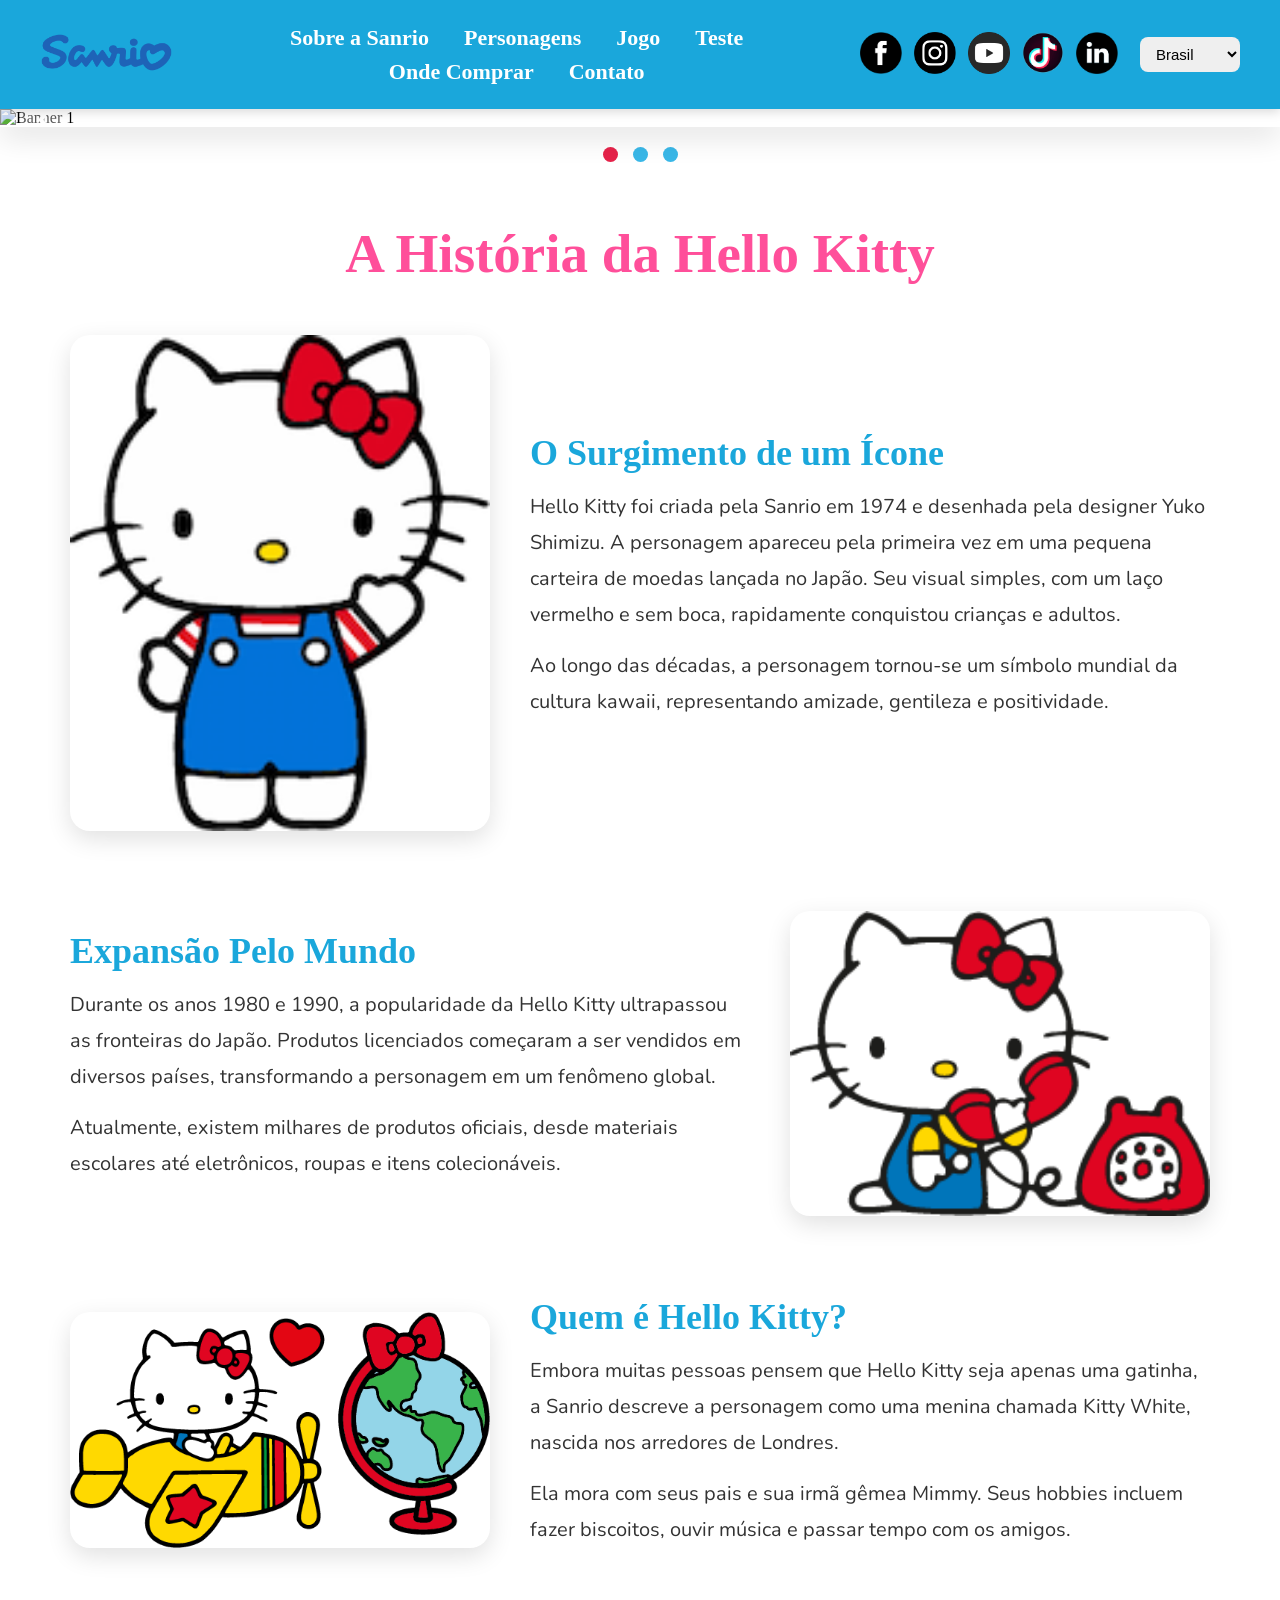
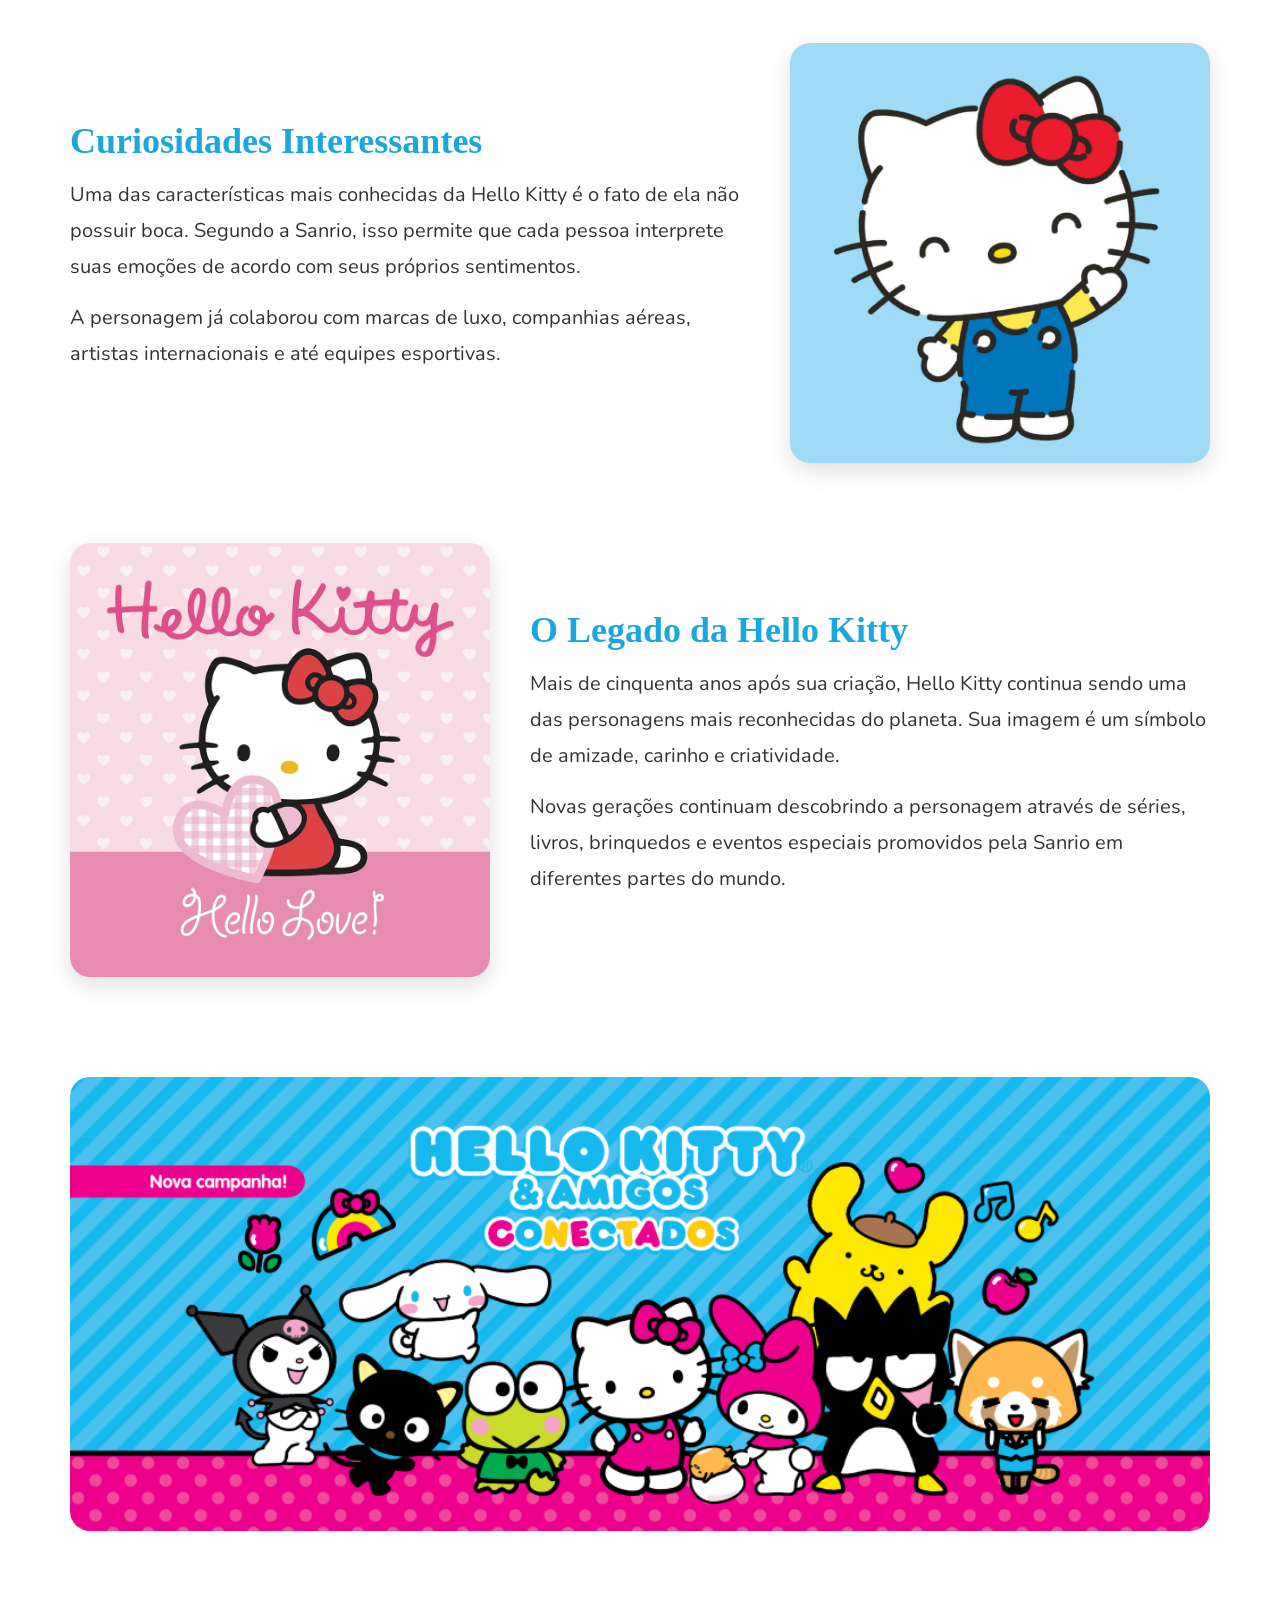
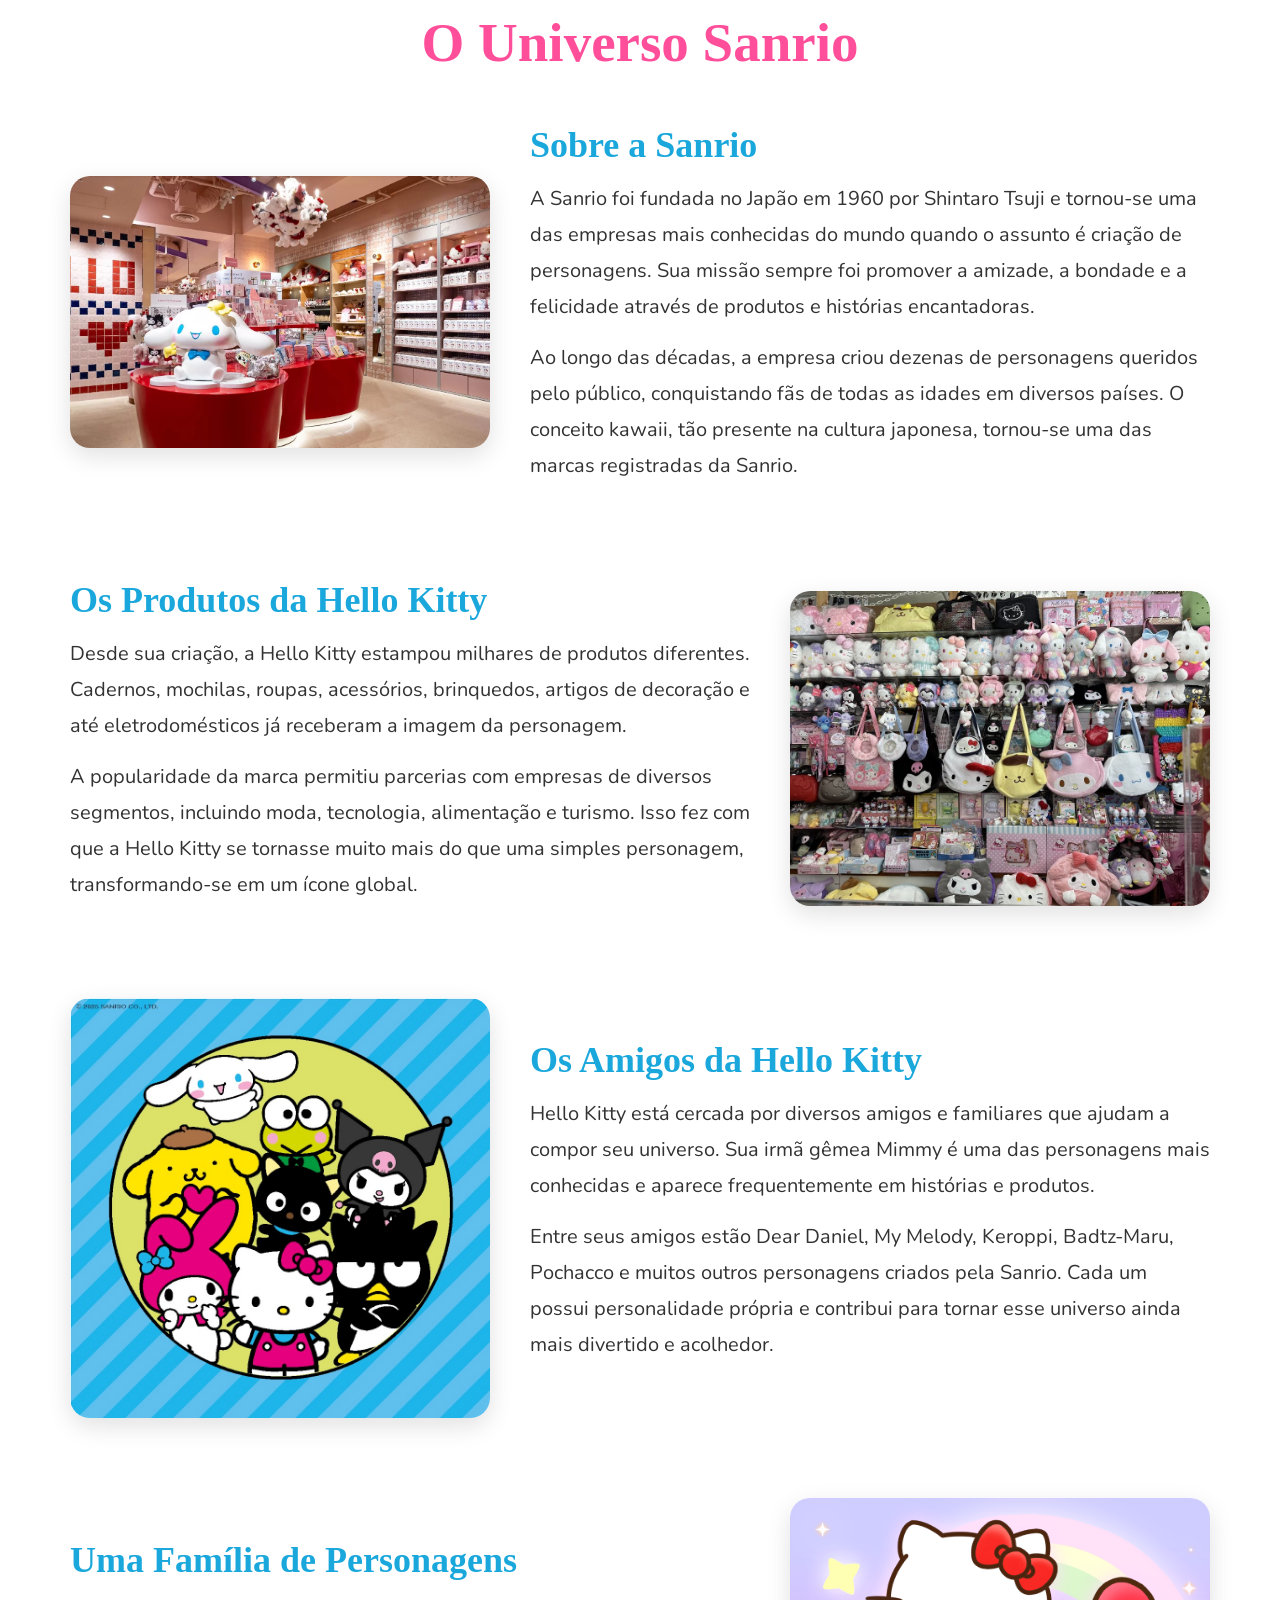
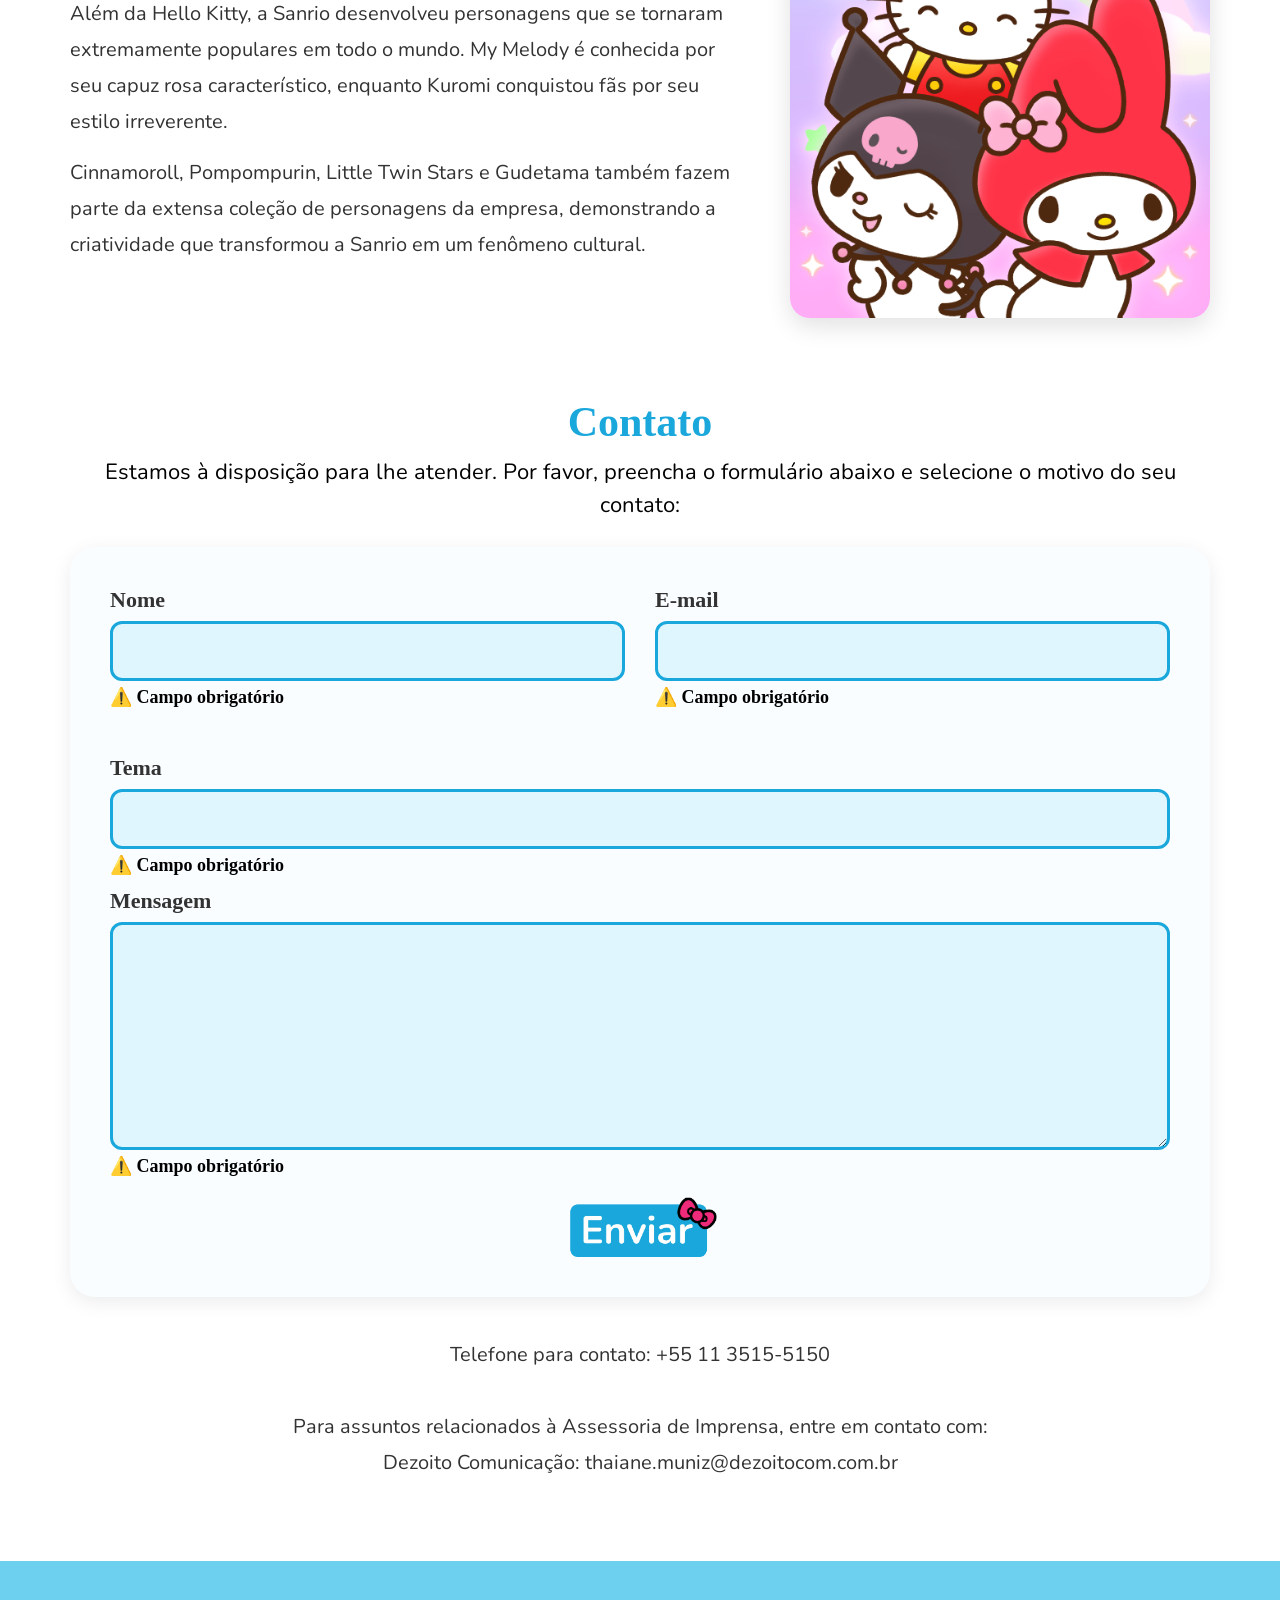
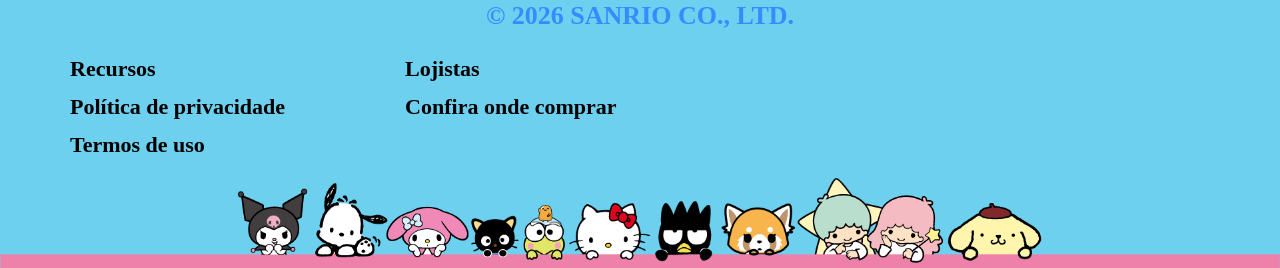
==== index.html @ 75ae7c50 "feat: add personagens page with character descriptions and animations - Created personagens.html to " ====
<!DOCTYPE html>
<html lang="pt-BR">
<head>
    <meta charset="UTF-8">
    <meta name="viewport" content="width=device-width, initial-scale=1.0">
    <title>Hello Kitty Brasil</title>
    <link rel="preconnect" href="https://fonts.googleapis.com">
    <link rel="preconnect" href="https://fonts.gstatic.com" crossorigin>
<link href="https://fonts.googleapis.com/css2?family=Cause:wght@100..900&family=Nunito:ital,wght@0,200..1000;1,200..1000&display=swap" rel="stylesheet">
    <link rel="stylesheet" href="style.css">
</head>

<body id="topo">

    <header class="topo">

    <div class="logo">
        <a href="#topo">
            <img src="assets/Logo.png" alt="Sanrio">
        </a>
    </div>

    <button class="menu-mobile-btn">
    ☰
    </button>

    <nav class="menu">

        <div class="linha-menu">
            <a href="#">Sobre a Sanrio</a>
            <a href="personagens.html">Personagens</a>
            <a href="jogo.html">Jogo</a>
            <a href="teste.html">Teste</a>
        </div>

        <div class="linha-menu">
            <a href="#">Onde Comprar</a>
            <a href="#contato">Contato</a>
        </div>

    </nav>

   <div class="redes">

    <a href="https://www.facebook.com/SanrioBrasil"
       target="_blank">
        <img src="assets/facebook.png" alt="Facebook">
    </a>

    <a href="https://www.instagram.com/sanriobrasil"
       target="_blank">
        <img src="assets/instagram.png" alt="Instagram">
    </a>

    <a href="https://www.youtube.com/hellokittybrasil"
       target="_blank">
        <img src="assets/youtube.png" alt="Youtube">
    </a>

    <a href="https://www.tiktok.com"
       target="_blank">
        <img src="assets/tiktok.png" alt="TikTok">
    </a>

    <a href="https://www.linkedin.com/company/sanrio"
       target="_blank">
        <img src="assets/linkedin.png" alt="LinkedIn">
    </a>

    <select>
        <option>Brasil</option>
        <option>Portugal</option>
        <option>Itália</option>
    </select>

</div>

</header>
    

<section class="banner">

    <div class="slider">

        <div class="slides">

            <div class="slide">
                <img src="assets/Banner1.png" alt="Banner 1">
            </div>

            <div class="slide">
                <img src="assets/Banner2.png" alt="Banner 2">
            </div>

            <div class="slide">
                <img src="assets/Banner3.png" alt="Banner 3">
            </div>

        </div>

        <button class="prev">&#10094;</button>
        <button class="next">&#10095;</button>

    </div>

    <div class="dots">

        <span class="dot active"></span>
        <span class="dot"></span>
        <span class="dot"></span>

    </div>

</section>

<section class="conteudo">

    <h1>A História da Hello Kitty</h1>

    <div class="bloco">
        <img class="animar" src="assets/kitty1.png" alt="Hello Kitty clássica">

        <div class="texto">
            <h2>O Surgimento de um Ícone</h2>

            <p>
                Hello Kitty foi criada pela Sanrio em 1974 e desenhada pela designer
                Yuko Shimizu. A personagem apareceu pela primeira vez em uma pequena
                carteira de moedas lançada no Japão. Seu visual simples, com um laço
                vermelho e sem boca, rapidamente conquistou crianças e adultos.
            </p>

            <p>
                Ao longo das décadas, a personagem tornou-se um símbolo mundial da
                cultura kawaii, representando amizade, gentileza e positividade.
            </p>
        </div>
    </div>

    <div class="bloco reverso">

        <img class="animar" src="assets/kitty2.png" alt="Hello Kitty nos anos 80">

        <div class="texto">
            <h2>Expansão Pelo Mundo</h2>

            <p>
                Durante os anos 1980 e 1990, a popularidade da Hello Kitty ultrapassou
                as fronteiras do Japão. Produtos licenciados começaram a ser vendidos
                em diversos países, transformando a personagem em um fenômeno global.
            </p>

            <p>
                Atualmente, existem milhares de produtos oficiais, desde materiais
                escolares até eletrônicos, roupas e itens colecionáveis.
            </p>
        </div>

    </div>

    <div class="bloco">

        <img class="animar" src="assets/kitty3.png" alt="Família da Hello Kitty">

        <div class="texto">
            <h2>Quem é Hello Kitty?</h2>

            <p>
                Embora muitas pessoas pensem que Hello Kitty seja apenas uma gatinha,
                a Sanrio descreve a personagem como uma menina chamada Kitty White,
                nascida nos arredores de Londres.
            </p>

            <p>
                Ela mora com seus pais e sua irmã gêmea Mimmy. Seus hobbies incluem
                fazer biscoitos, ouvir música e passar tempo com os amigos.
            </p>
        </div>

    </div>

    <div class="bloco reverso">

        <img class="animar" src="assets/kitty4.jpg" alt="Produtos Hello Kitty">

        <div class="texto">
            <h2>Curiosidades Interessantes</h2>

            <p>
                Uma das características mais conhecidas da Hello Kitty é o fato de ela
                não possuir boca. Segundo a Sanrio, isso permite que cada pessoa
                interprete suas emoções de acordo com seus próprios sentimentos.
            </p>

            <p>
                A personagem já colaborou com marcas de luxo, companhias aéreas,
                artistas internacionais e até equipes esportivas.
            </p>
        </div>

    </div>

    <div class="bloco">

        <img class="animar" src="assets/kitty5.jpg" alt="Hello Kitty moderna">

        <div class="texto">
            <h2>O Legado da Hello Kitty</h2>

            <p>
                Mais de cinquenta anos após sua criação, Hello Kitty continua sendo
                uma das personagens mais reconhecidas do planeta. Sua imagem é um
                símbolo de amizade, carinho e criatividade.
            </p>

            <p>
                Novas gerações continuam descobrindo a personagem através de séries,
                livros, brinquedos e eventos especiais promovidos pela Sanrio em
                diferentes partes do mundo.
            </p>
        </div>

    </div>

</section>

<section class="imagem-destaque">

    <img
        class="animar"
        src="assets/banner-sanrio.png"
        alt="Universo Sanrio">

</section>

<section class="conteudo">

    <h1>O Universo Sanrio</h1>

    <div class="bloco">

        <img class="animar" src="assets/sanrio.png" alt="Sanrio">

        <div class="texto">
            <h2>Sobre a Sanrio</h2>

            <p>
                A Sanrio foi fundada no Japão em 1960 por Shintaro Tsuji e tornou-se
                uma das empresas mais conhecidas do mundo quando o assunto é criação
                de personagens. Sua missão sempre foi promover a amizade, a bondade
                e a felicidade através de produtos e histórias encantadoras.
            </p>

            <p>
                Ao longo das décadas, a empresa criou dezenas de personagens queridos
                pelo público, conquistando fãs de todas as idades em diversos países.
                O conceito kawaii, tão presente na cultura japonesa, tornou-se uma
                das marcas registradas da Sanrio.
            </p>

        </div>

    </div>

    <div class="bloco reverso">

        <img class="animar" src="assets/produtos.jpg" alt="Produtos Hello Kitty">

        <div class="texto">
            <h2>Os Produtos da Hello Kitty</h2>

            <p>
                Desde sua criação, a Hello Kitty estampou milhares de produtos
                diferentes. Cadernos, mochilas, roupas, acessórios, brinquedos,
                artigos de decoração e até eletrodomésticos já receberam a imagem
                da personagem.
            </p>

            <p>
                A popularidade da marca permitiu parcerias com empresas de diversos
                segmentos, incluindo moda, tecnologia, alimentação e turismo. Isso
                fez com que a Hello Kitty se tornasse muito mais do que uma simples
                personagem, transformando-se em um ícone global.
            </p>

        </div>

    </div>

    <div class="bloco">

        <img class="animar" src="assets/amigos1.jpg" alt="Amigos da Hello Kitty">

        <div class="texto">
            <h2>Os Amigos da Hello Kitty</h2>

            <p>
                Hello Kitty está cercada por diversos amigos e familiares que ajudam
                a compor seu universo. Sua irmã gêmea Mimmy é uma das personagens
                mais conhecidas e aparece frequentemente em histórias e produtos.
            </p>

            <p>
                Entre seus amigos estão Dear Daniel, My Melody, Keroppi, Badtz-Maru,
                Pochacco e muitos outros personagens criados pela Sanrio. Cada um
                possui personalidade própria e contribui para tornar esse universo
                ainda mais divertido e acolhedor.
            </p>

        </div>

    </div>

    <div class="bloco reverso">

        <img class="animar" src="assets/amigos2.png" alt="Personagens Sanrio">

        <div class="texto">
            <h2>Uma Família de Personagens</h2>

            <p>
                Além da Hello Kitty, a Sanrio desenvolveu personagens que se tornaram
                extremamente populares em todo o mundo. My Melody é conhecida por seu
                capuz rosa característico, enquanto Kuromi conquistou fãs por seu
                estilo irreverente.
            </p>

            <p>
                Cinnamoroll, Pompompurin, Little Twin Stars e Gudetama também fazem
                parte da extensa coleção de personagens da empresa, demonstrando a
                criatividade que transformou a Sanrio em um fenômeno cultural.
            </p>

        </div>

    </div>

</section>

<section class="contato" id="contato">

   <div class="texto-contato">

    <h2>Contato</h2>

    <p>
        Estamos à disposição para lhe atender.
        Por favor, preencha o formulário abaixo
        e selecione o motivo do seu contato:
    </p>

</div>
   
    <form class="formulario">

    <div class="linha-campos">

        <div class="campo">
            <label for="nome">Nome</label>
            <input type="text" id="nome" required>
            <span class="obrigatorio">⚠️ Campo obrigatório</span>
        </div>

        <div class="campo">
            <label for="email">E-mail</label>
            <input type="email" id="email" required>
            <span class="obrigatorio">⚠️ Campo obrigatório</span>
        </div>

    </div>

    <div class="campo">
        <label for="tema">Tema</label>
        <input type="text" id="tema" required>
        <span class="obrigatorio">⚠️ Campo obrigatório</span>
    </div>

    <div class="campo">
        <label for="mensagem">Mensagem</label>

        <textarea
            id="mensagem"
            rows="8"
            required></textarea>

        <span class="obrigatorio">⚠️ Campo obrigatório</span>
    </div>

   <button type="submit" class="btn-enviar-imagem">

    <img
        src="assets/botao-enviar.png"
        alt="Enviar">

</button>

    </form>
    <div class="informacoes-contato">

        <p>
            Telefone para contato: +55 11 3515-5150
        </p>

        <br>

        <p>
            Para assuntos relacionados à Assessoria de Imprensa,
            entre em contato com:
        </p>

        <p>
            Dezoito Comunicação:
            thaiane.muniz@dezoitocom.com.br
        </p>

    </div>

</section>


   <footer class="rodape">

    <div class="rodape-conteudo">

        <p class="copyright">© 2026 SANRIO CO., LTD.</p>

        <div class="rodape-links">

            <div class="coluna">
                <a href="#"><b>Recursos</b></a>
                <a href="#">Política de privacidade</a>
                <a href="#">Termos de uso</a>
            </div>

            <div class="coluna">
                <a href="#"><b>Lojistas</b></a>
                <a href="#">Confira onde comprar</a>
            </div>

        </div>

    </div>

    <div class="rodape-imagem">
        <img src="assets/footer.png" alt="Personagens Sanrio">
    </div>

</footer>

<script>

const botaoMenu =
    document.querySelector(".menu-mobile-btn");

const menu =
    document.querySelector(".menu");

botaoMenu.addEventListener("click", ()=>{

    menu.classList.toggle("ativo");

});

</script>

<script>

const slides = document.querySelector(".slides");
const dots = document.querySelectorAll(".dot");
const prev = document.querySelector(".prev");
const next = document.querySelector(".next");

let index = 0;
const total = dots.length;

function atualizarSlider(){

    slides.style.transform =
        `translateX(-${index * 100}%)`;

    dots.forEach(dot =>
        dot.classList.remove("active")
    );

    dots[index].classList.add("active");
}

function proximo(){

    index++;

    if(index >= total){
        index = 0;
    }

    atualizarSlider();
}

function anterior(){

    index--;

    if(index < 0){
        index = total - 1;
    }

    atualizarSlider();
}

next.addEventListener("click", proximo);
prev.addEventListener("click", anterior);

dots.forEach((dot, i)=>{

    dot.addEventListener("click", ()=>{

        index = i;
        atualizarSlider();

    });

});

setInterval(proximo, 5000);

</script>

<script>

const elementosAnimados =
    document.querySelectorAll(".animar");

const observador =
    new IntersectionObserver(

        (entradas)=>{

            entradas.forEach((entrada)=>{

                if(entrada.isIntersecting){

                    entrada.target.classList.add("visivel");

                    observador.unobserve(
                        entrada.target
                    );
                }

            });

        },

        {
            threshold:0.15
        }

    );

elementosAnimados.forEach((elemento)=>{

    observador.observe(elemento);

});

</script>

</body>
</html>
---- style.css ----
*{
    margin:0;
    padding:0;
    box-sizing:border-box;
}

body{
    font-family:"Cause", cursive;
    cursor:url("assets/cursor-kitty.png"), auto;
}

a,
button,
select{
    cursor:url("assets/click-kitty.png"), pointer;
}

html{
    scroll-behavior:smooth;
}

/* =========================
   TOPO
========================= */

.topo{
    background:#1aa7db;
    padding:15px 40px;

    display:flex;
    justify-content:space-between;
    align-items:center;

    box-shadow:0 3px 10px rgba(0,0,0,.15);

    position:sticky;
    top:0;
    z-index:1000;
}

.logo img{
    height:75px;
}

.menu{
    display:flex;
    flex-direction:column;
    align-items:center;
    gap:8px;
}

.linha-menu{
    display:flex;
    gap:35px;
}

.menu a{
    text-decoration:none;
    color:white;

    font-size:22px;
    font-weight:700;

    transition:.3s;
}

.menu a:hover{
    opacity:.8;
    color:#ffe6f2;
}

.cause-nunito{
    font-family:"Cause", cursive;
    font-optical-sizing:auto;
    font-weight:600;
    font-style:normal;
}

.redes{
    display:flex;
    align-items:center;
    gap:12px;
}

.redes img{
    width:42px;
    height:42px;
    transition:.3s;
}

.redes img:hover{
    transform:scale(1.1);
}

.redes select{
    margin-left:10px;

    border:none;
    border-radius:8px;

    padding:8px 12px;

    font-size:15px;
}

/* =========================
   BANNER / SLIDER
========================= */

.banner{
    width:100%;
}

.slider{
    position:relative;
    width:100%;

    overflow:hidden;

    box-shadow:
        0 8px 30px rgba(0,0,0,.15);
}

.slides{
    display:flex;
    transition:transform .8s ease-in-out;
}

.slide{
    min-width:100%;
}

.slide img{
    width:100%;
    height:auto;
    display:block;
}

/* SETAS */

.prev,
.next{
    position:absolute;
    top:50%;

    transform:translateY(-50%);

    width:50px;
    height:50px;

    border:none;
    border-radius:50%;

    background:rgba(255,255,255,.35);

    color:white;
    font-size:24px;

    cursor:pointer;

    transition:.3s;
}

.prev:hover,
.next:hover{
    background:rgba(255,255,255,.65);
}

.prev{
    left:20px;
}

.next{
    right:20px;
}

/* BOLINHAS */

.dots{
    display:flex;
    justify-content:center;
    gap:15px;

    margin:20px 0;
}

.dot{
    width:15px;
    height:15px;

    border-radius:50%;

    background:#3ab8e8;

    cursor:pointer;

    transition:.3s;
}

.dot.active{
    background:#e6234a;
}

/* =========================
   CONTEÚDO
========================= */

.conteudo{
    max-width:1200px;
    margin:60px auto;
    padding:0 30px;
}

.conteudo h1{
    text-align:center;

    font-size:55px;
    color:#ff4f9a;

    margin-bottom:50px;
}

.bloco{
    display:flex;
    align-items:center;
    gap:40px;

    margin-bottom:80px;
}

.bloco.reverso{
    flex-direction:row-reverse;
}

.bloco img{
    width:420px;
    max-width:100%;

    border-radius:20px;

    box-shadow:
        0 8px 25px rgba(0,0,0,.12);

    transition:.4s;
}

.bloco img:hover{
    transform:translateY(-5px);
}

.texto{
    flex:1;
}

.texto h2{
    color:#1aa7db;

    font-size:36px;
    font-weight:700;

    margin-bottom:15px;
}

.texto p{
    font-family:"Nunito", sans-serif;

    font-size:20px;
    line-height:1.8;

    color:#333;

    margin-bottom:15px;
}

/* =========================
   RODAPÉ
========================= */

.rodape{
    background-color:#6ed0ef;
    width:100%;

    margin-top:50px;
}

.rodape-conteudo{
    max-width:1200px;

    margin:0 auto;

    padding:40px 30px 20px;
}

.copyright{
    color:#358cff;
    text-align: center;

    font-size:26px;
    font-weight:700;

    margin-bottom:25px;
}

.rodape-links{
    display:flex;
    gap:120px;
}

.coluna{
    display:flex;
    flex-direction:column;
    gap:12px;
}

.coluna a{
    color:#000;

    text-decoration:none;

    font-size:22px;
    font-weight:600;
}

.coluna a:hover{
    text-decoration:underline;
}

.rodape-imagem{
    display:flex;
    justify-content:center;
}

.rodape-imagem img{
    max-width:100%;
    display:block;
}

/* =========================
   FORMULÁRIO DE CONTATO
========================= */

.contato{
    max-width:1200px;
    margin:80px auto;
    padding:0 30px;
    scroll-margin-top:120px;
    text-align:center;
}

.contato h2{
    font-size:42px;
    color:#ff4f9a;
    margin-bottom:40px;
}

.formulario{
    width:100%;

    background:#f9fdff;

    border-radius:25px;

    padding:40px;

    box-shadow:
        0 5px 20px rgba(0,0,0,.08);
}

.linha-campos{
    display:flex;
    gap:30px;
    margin-bottom:35px;
}

.campo{
    flex:1;
    display:flex;
    flex-direction:column;
    text-align:left;
}

.campo label{
    font-size:22px;
    font-weight:700;
    color:#333;
    margin-bottom:8px;
}

.campo input{
    background:#dff6ff;

    border:3px solid #1aa7db;
    border-radius:12px;

    padding:15px;

    font-size:18px;
    font-family:"Nunito", sans-serif;

    outline:none;
    transition:.3s;
}

.campo input:focus{
    border-color:#0c7ba5;
    box-shadow:0 0 8px rgba(26,167,219,.3);
}

.obrigatorio{
    margin-top:8px;

    font-size:14px;
    color:#666;
}

.btn-enviar{
    background:#1aa7db;
    color:white;

    border:none;

    padding:15px 50px;

    font-size:22px;
    font-weight:700;

    cursor:pointer;

    transition:.3s;
}

.btn-enviar-imagem{
    background:none;
    border:none;
    padding:0;

    display:block;
    margin:20px auto 0;

    cursor:pointer;
}

.btn-enviar-imagem img{
    height:60px;
    width:auto;
    display:block;
}

.informacoes-contato{
    margin-top:40px;

    font-family:"Nunito", sans-serif;

    font-size:20px;
    line-height:1.8;

    color:#333;

    text-align:center;
}

.campo{
    display:flex;
    flex-direction:column;
    text-align:left;
    margin-bottom:12px;
}

.campo textarea{
    background:#dff6ff;

    border:3px solid #1aa7db;
    border-radius:12px;

    padding:15px;

    font-size:18px;
    font-family:"Nunito", sans-serif;

    resize:vertical;
    min-height:180px;

    outline:none;

    transition:.3s;
}

.campo textarea:focus{
    border-color:#0c7ba5;
    box-shadow:0 0 8px rgba(26,167,219,.3);
}

.obrigatorio{
    margin-top:5px;

    font-size:18px;
    font-weight:700;

    color:#000;
}

.texto-contato{
    margin-bottom:25px;
    text-align:center;
}

.texto-contato h2{
    color:#1aa7db;
    font-size:42px;
    font-weight:700;

    margin-bottom:10px;
}

.texto-contato p{
    color:#000;

    font-family:"Nunito", sans-serif;
    font-size:22px;
    line-height:1.5;
}


.imagem-destaque{
    max-width:1200px;

    margin:100px auto 80px;

    padding:0 30px;
}

.imagem-destaque img{
    width:100%;
    height:auto;

    border-radius:20px;

    display:block;
}

.titulo-secao{
    text-align:center;

    color:#ff4f9a;

    font-size:55px;

    margin:80px 0 50px;
}

/* =========================
   ANIMAÇÃO DE APARIÇÃO
========================= */

.animar{
    opacity:0;

    transform:
        translateY(60px)
        scale(.95);

    filter:blur(18px);

    transition:
        opacity 1.2s ease,
        transform 1.2s ease,
        filter 1.2s ease;
}

.animar.visivel{
    opacity:1;

    transform:
        translateY(0)
        scale(1);

    filter:blur(0);
}

.menu-mobile-btn{
    display:none;

    background:none;
    border:none;

    color:white;

    font-size:42px;
    font-weight:bold;

    cursor:pointer;
}

@media (max-width:900px){

    .topo{
        position:relative;
        padding:15px 20px;

        flex-wrap:wrap;
    }

    .logo img{
        height:55px;
    }

    .menu-mobile-btn{
        display:block;
    }

    .menu{
        display:none;

        width:100%;

        margin-top:20px;
    }

    .menu.ativo{
        display:flex;
    }

    .linha-menu{
        flex-direction:column;
        gap:20px;

        width:100%;

        text-align:center;
    }

    .menu a{
        font-size:24px;
    }

    .redes{
        display:none;
    }

    .bloco,
    .bloco.reverso{
        flex-direction:column;
    }

    .bloco img{
        width:100%;
        max-width:450px;
    }

    .linha-campos{
        flex-direction:column;
        gap:10px;
    }

    .rodape-links{
        flex-direction:column;
        gap:25px;
        align-items:center;
    }

    .conteudo{
        padding:0 20px;
    }

    .conteudo h1{
        font-size:38px;
    }

    .texto h2{
        font-size:28px;
    }

    .texto p{
        font-size:18px;
        line-height:1.7;
    }

    .formulario{
        padding:25px;
    }

    .btn-voltar{
        font-size:20px;
        padding:15px 25px;
    }
}

/* =========================
   BOTÃO VOLTAR
========================= */

.voltar{
    text-align:center;
    margin:80px 0;
}

.btn-voltar{
    display:inline-block;

    background:#1aa7db;
    color:white;

    text-decoration:none;

    padding:18px 35px;

    border-radius:15px;

    font-size:24px;
    font-weight:700;

    transition:.3s;
}

.btn-voltar:hover{
    background:#0d87b3;

    transform:translateY(-3px);
}
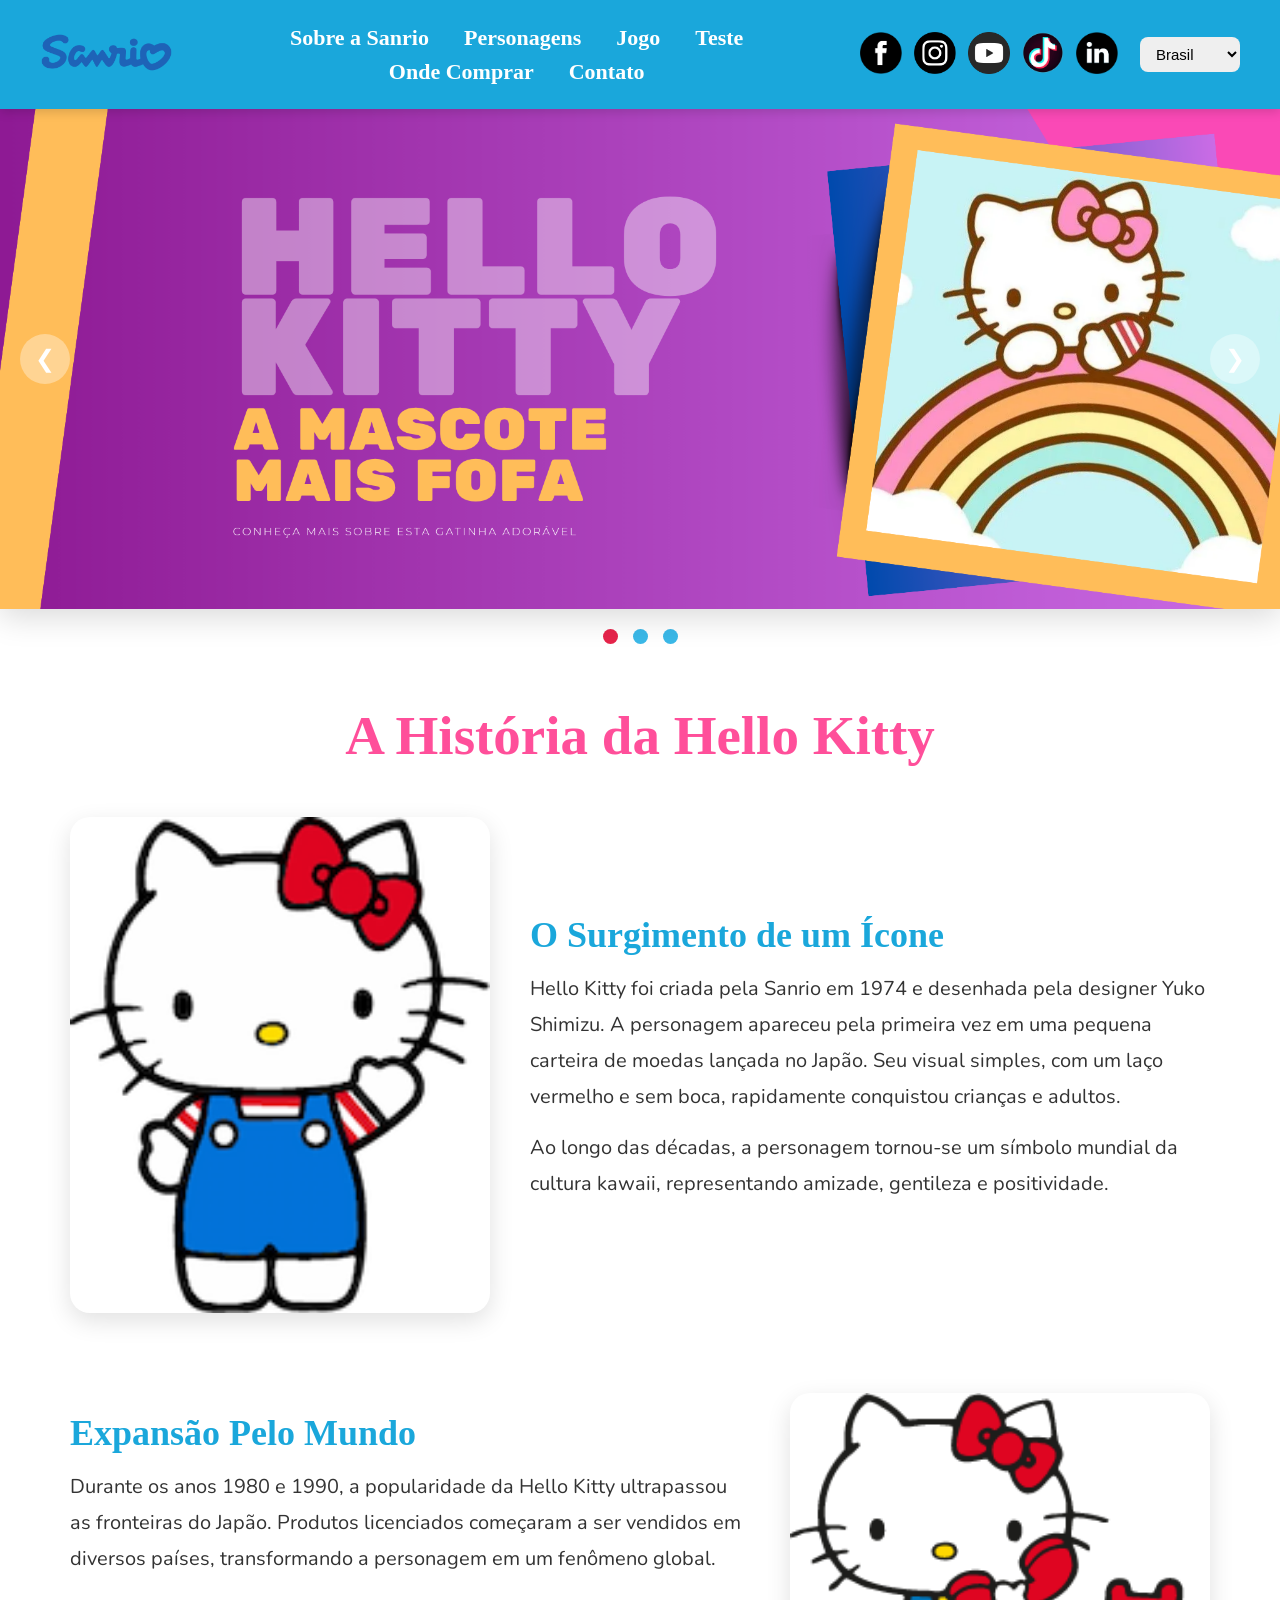
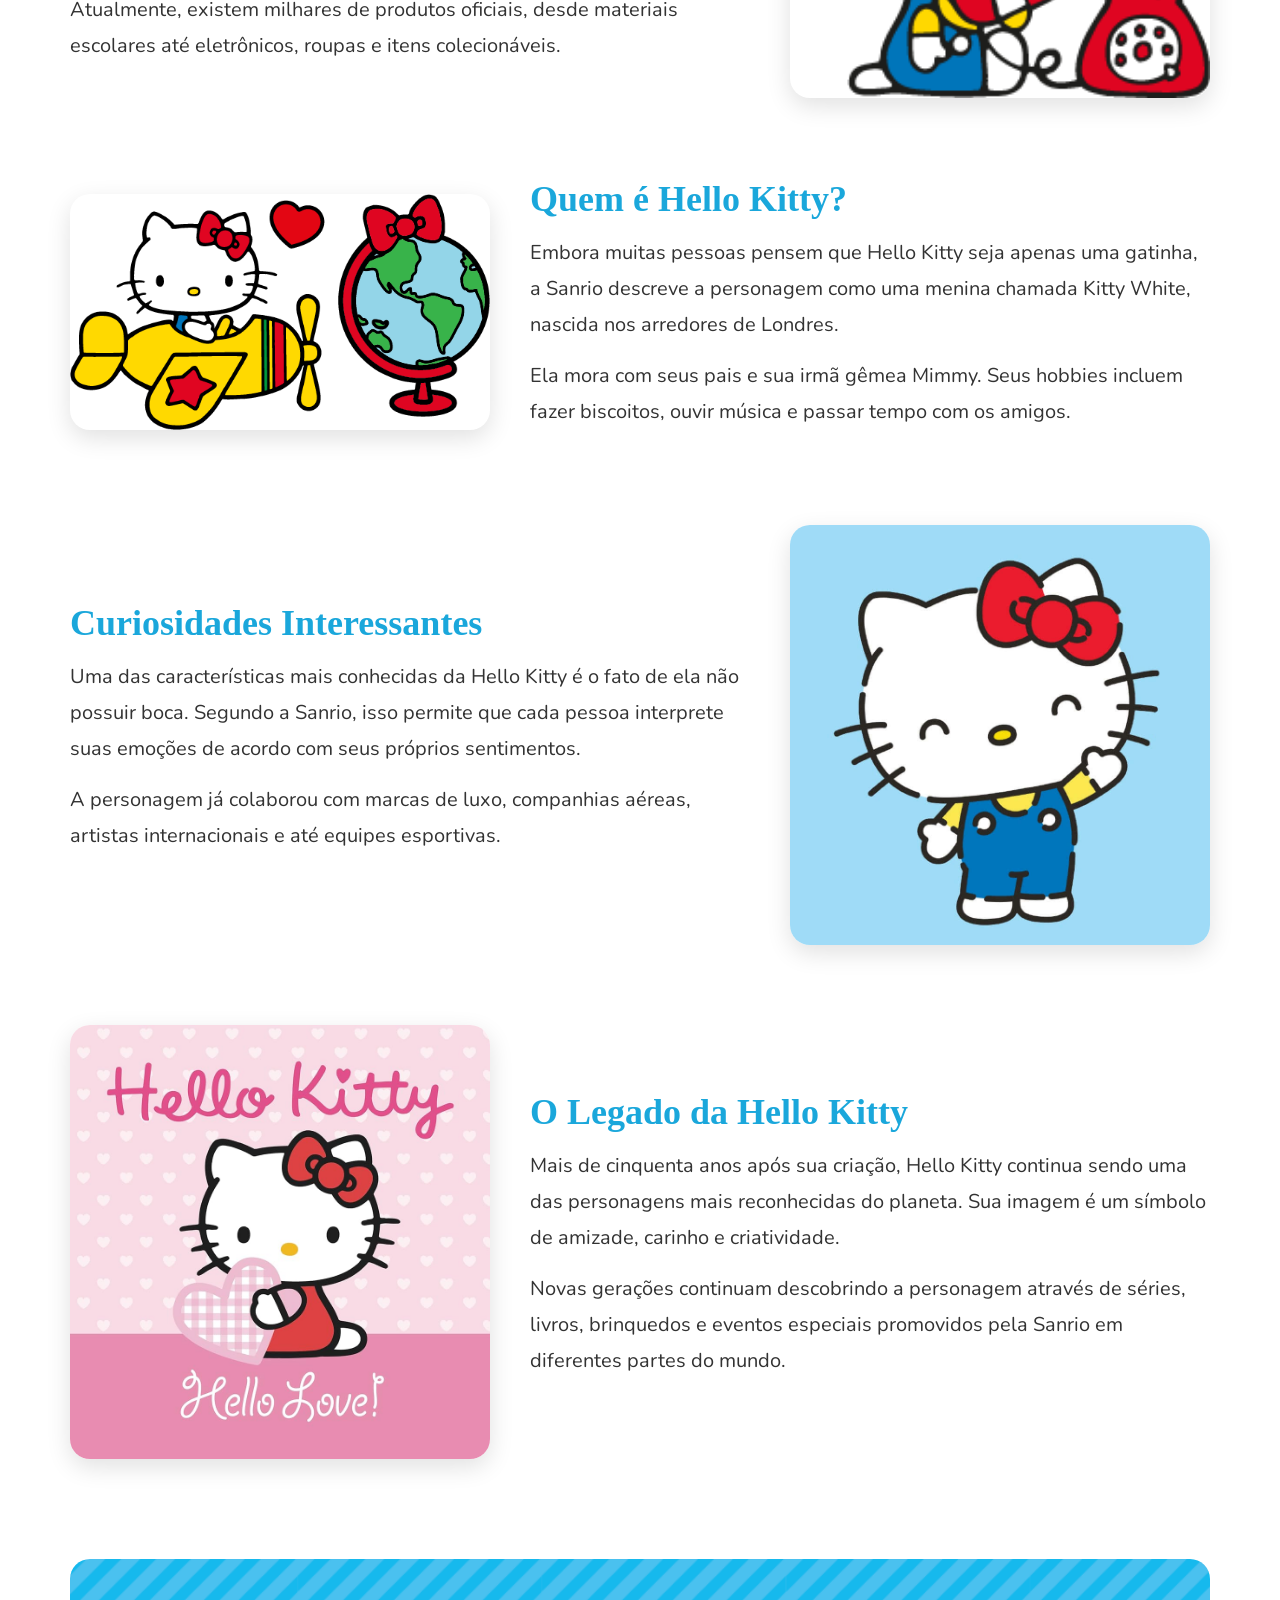
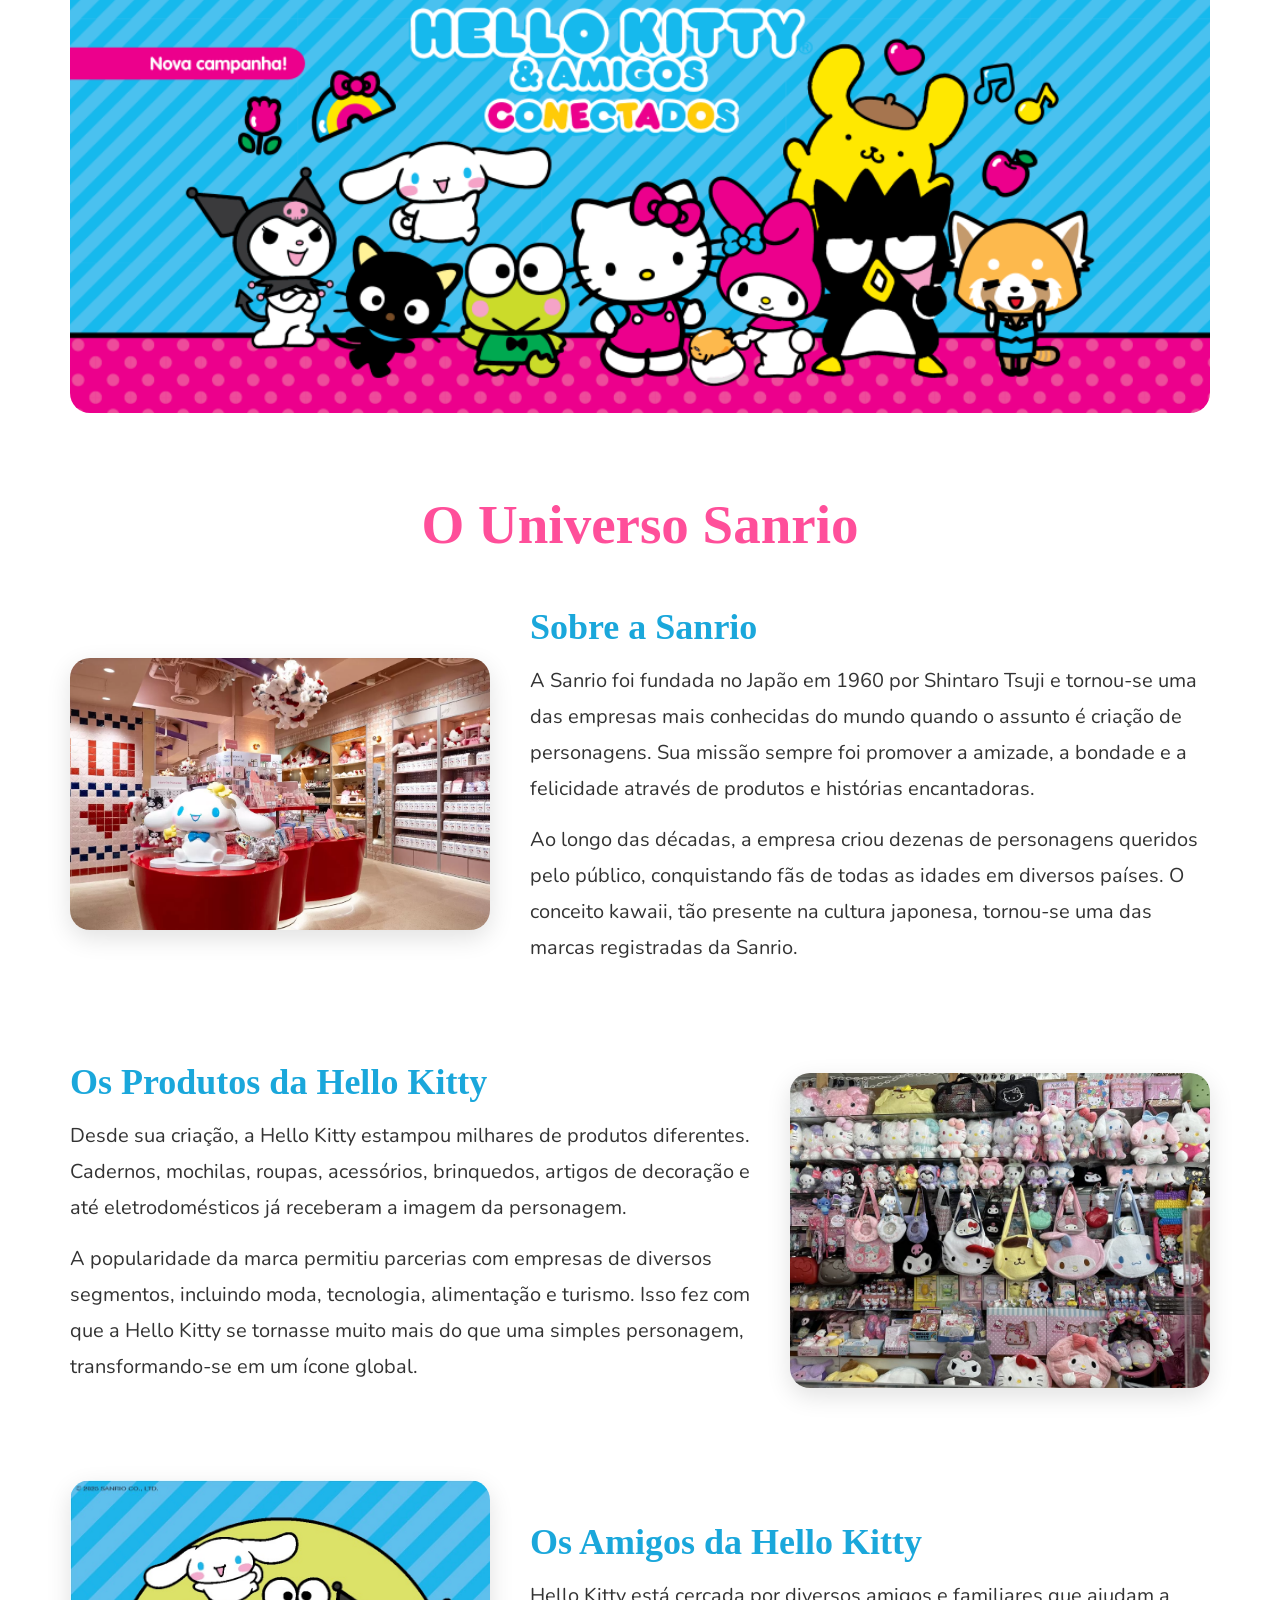
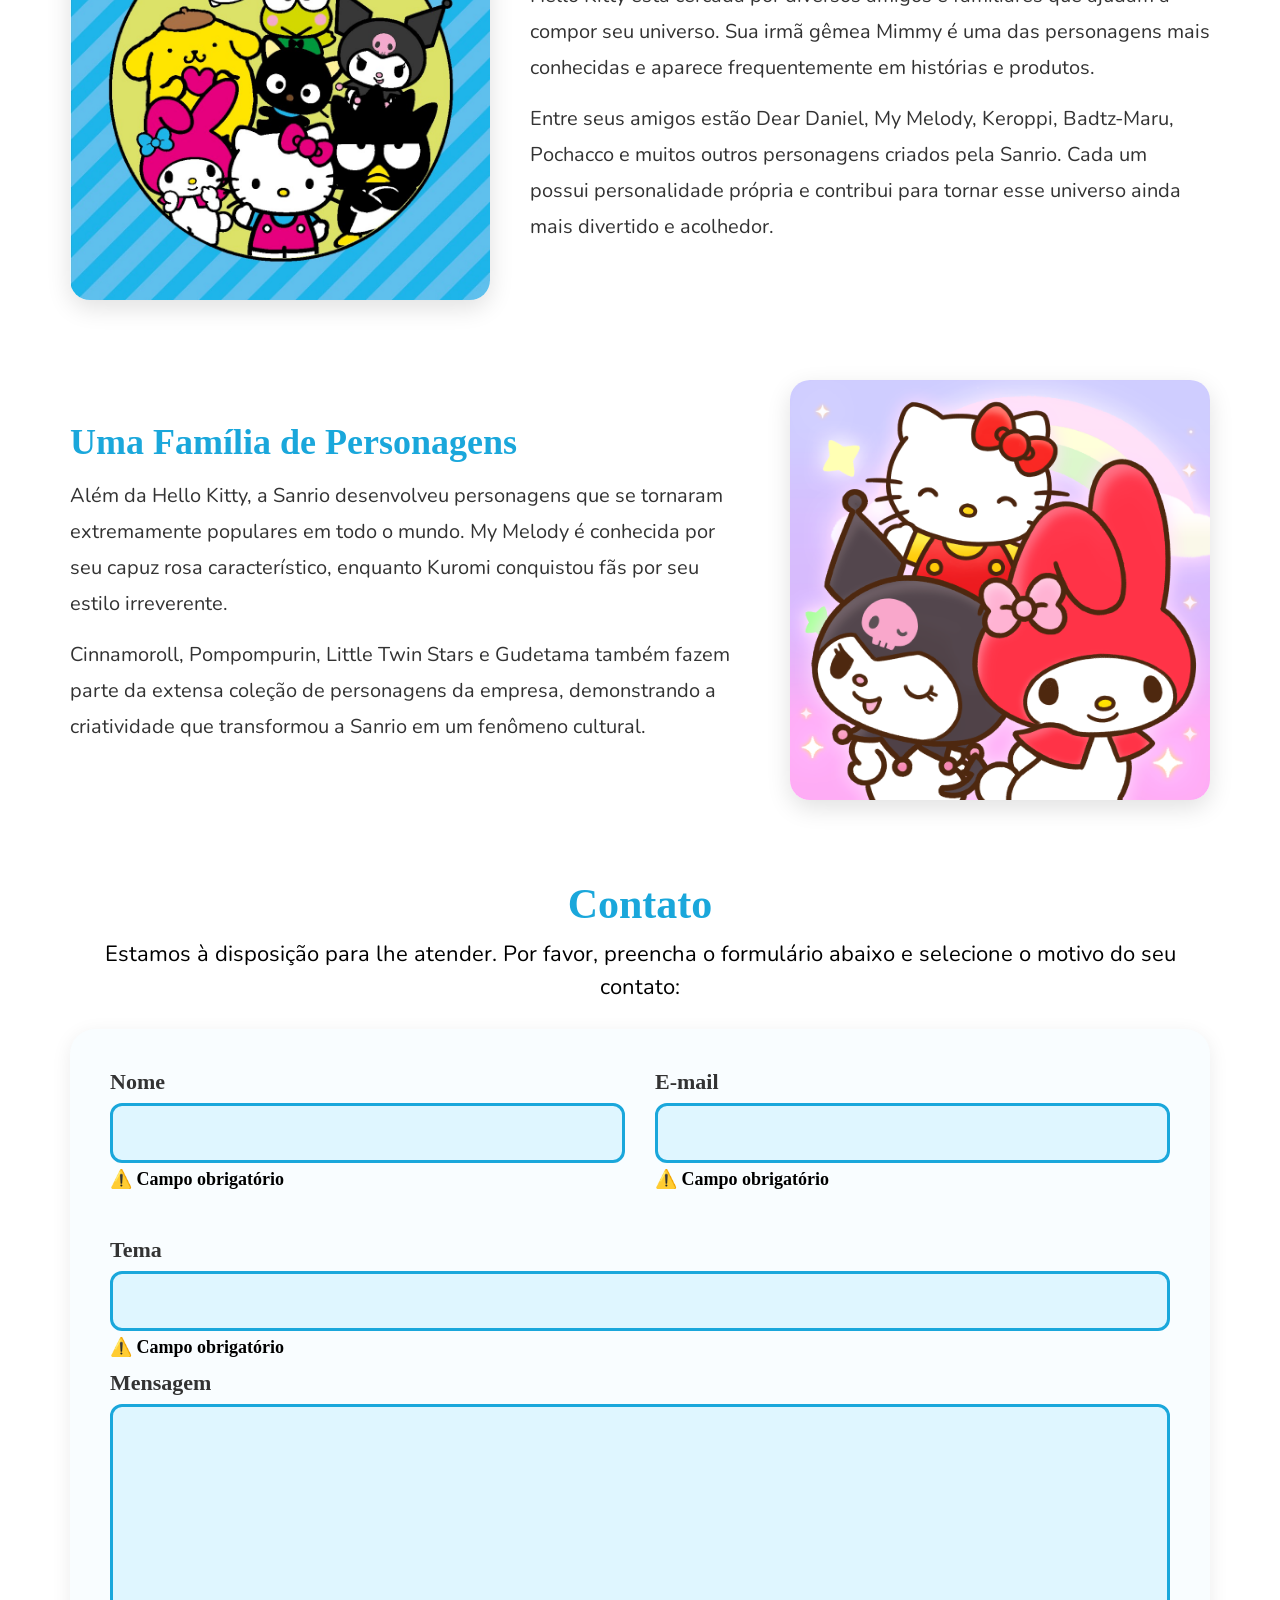
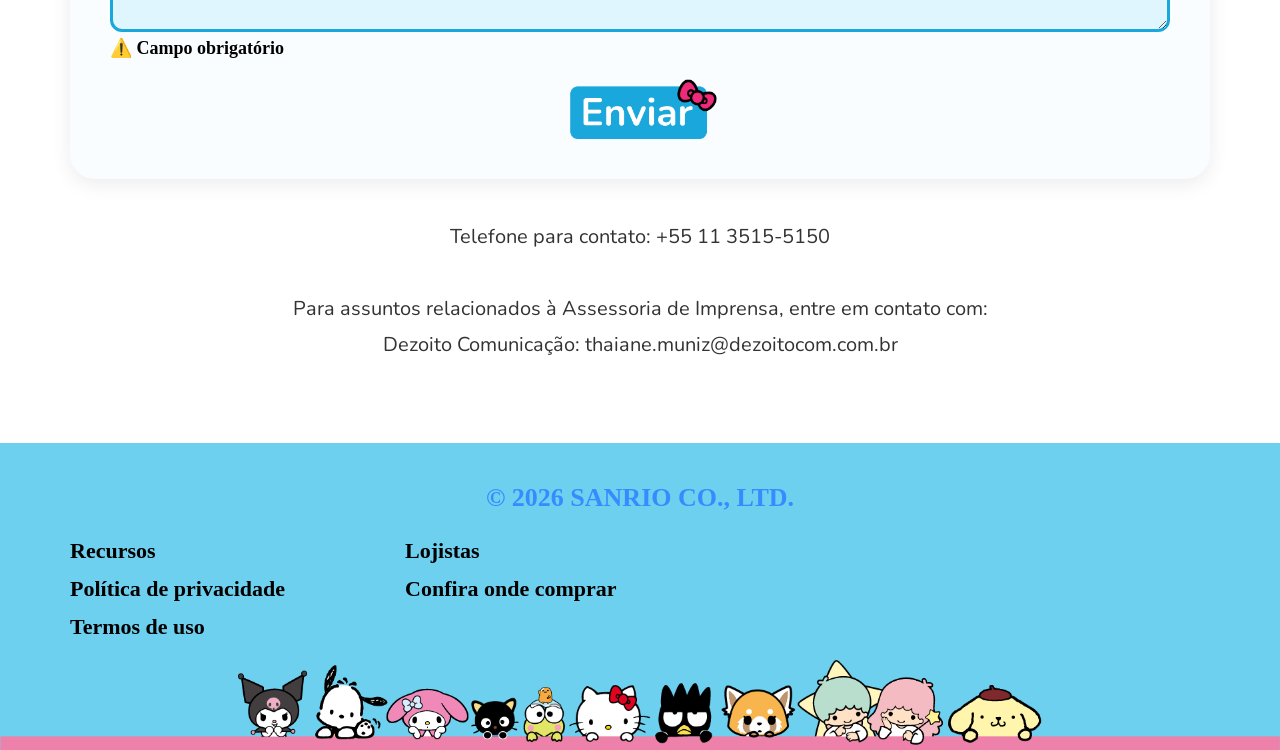
==== commit 232f4654: "bug2" ====
--- a/index.html
+++ b/index.html
@@ -3,10 +3,14 @@
 <head>
     <meta charset="UTF-8">
     <meta name="viewport" content="width=device-width, initial-scale=1.0">
+
     <title>Hello Kitty Brasil</title>
+
     <link rel="preconnect" href="https://fonts.googleapis.com">
     <link rel="preconnect" href="https://fonts.gstatic.com" crossorigin>
-<link href="https://fonts.googleapis.com/css2?family=Cause:wght@100..900&family=Nunito:ital,wght@0,200..1000;1,200..1000&display=swap" rel="stylesheet">
+
+    <link href="https://fonts.googleapis.com/css2?family=Nunito:wght@200;300;400;500;600;700;800;900&display=swap" rel="stylesheet">
+
     <link rel="stylesheet" href="style.css">
 </head>
 
@@ -85,15 +89,15 @@
         <div class="slides">
 
             <div class="slide">
-                <img src="assets/Banner1.png" alt="Banner 1">
+                <img src="assets/banner1.png" alt="Banner 1">
             </div>
 
             <div class="slide">
-                <img src="assets/Banner2.png" alt="Banner 2">
+                <img src="assets/banner2.png" alt="Banner 2">
             </div>
 
             <div class="slide">
-                <img src="assets/Banner3.png" alt="Banner 3">
+                <img src="assets/banner3.png" alt="Banner 3">
             </div>
 
         </div>
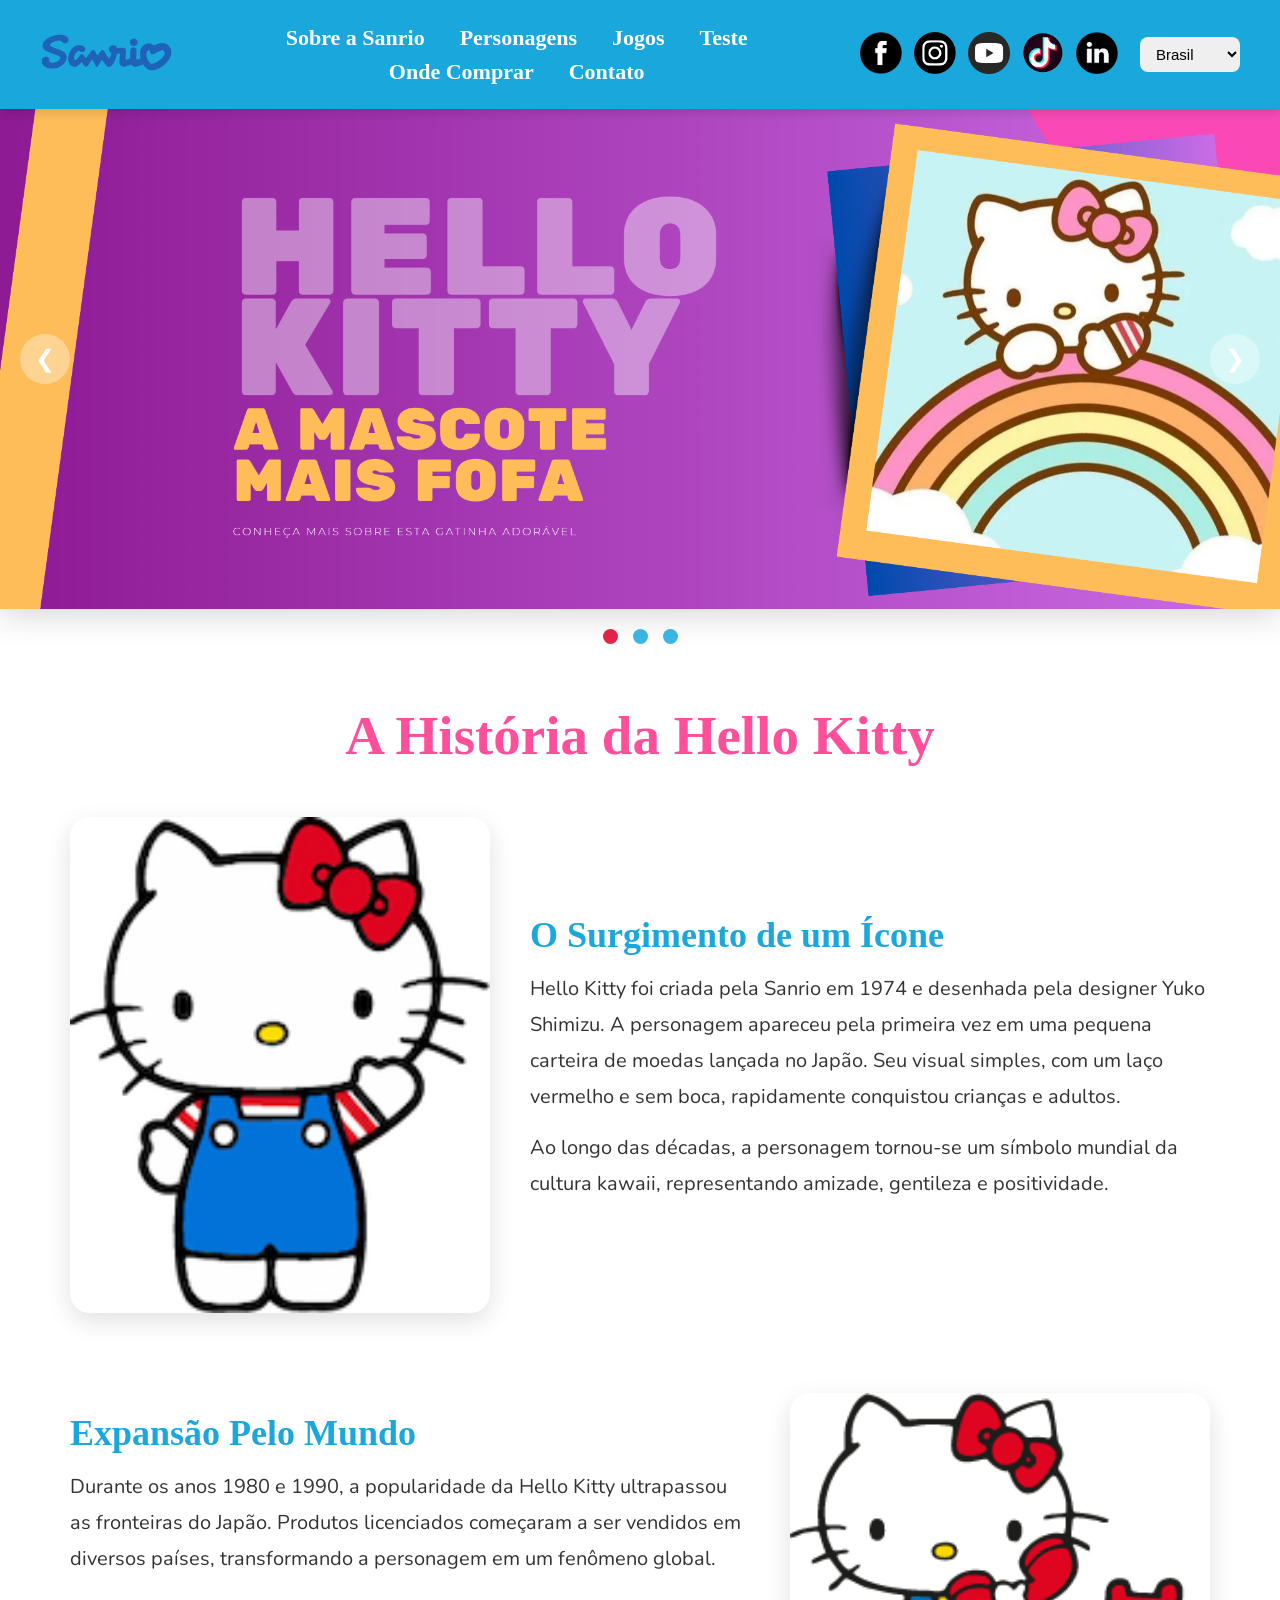
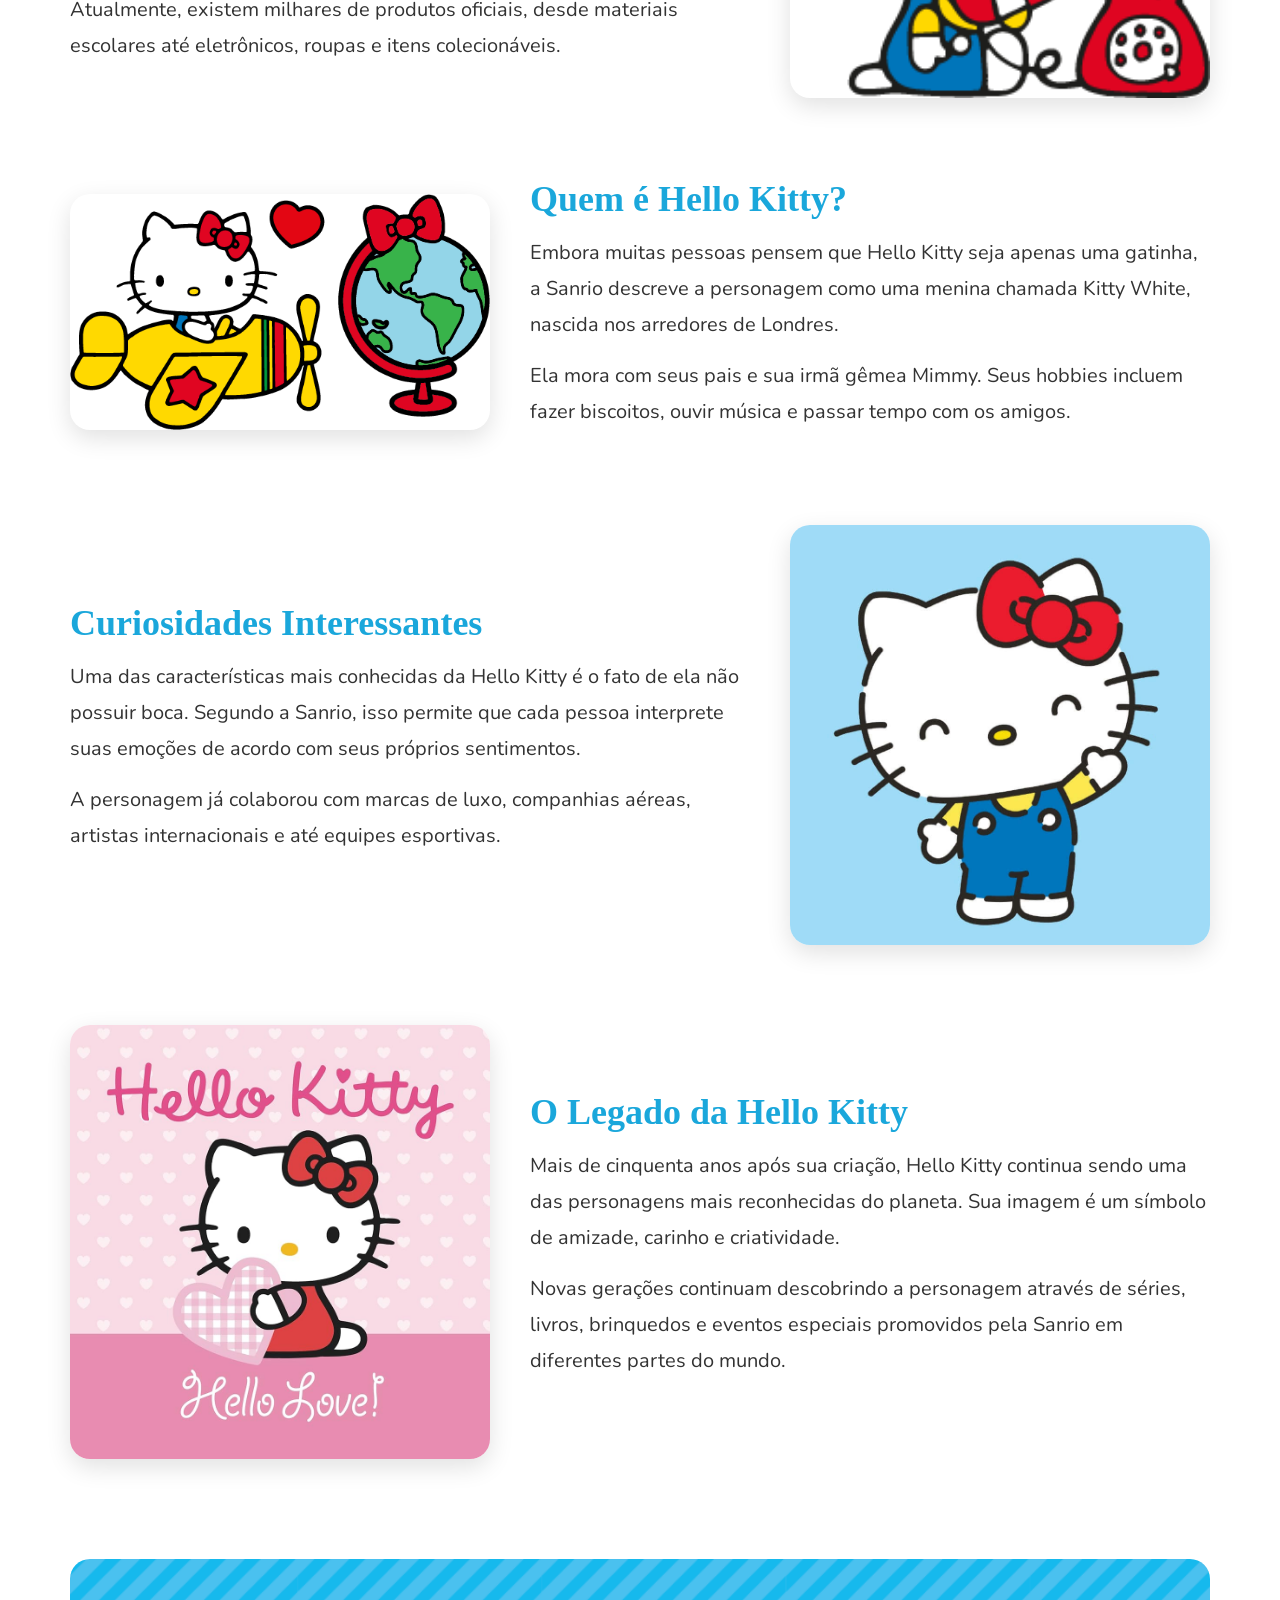
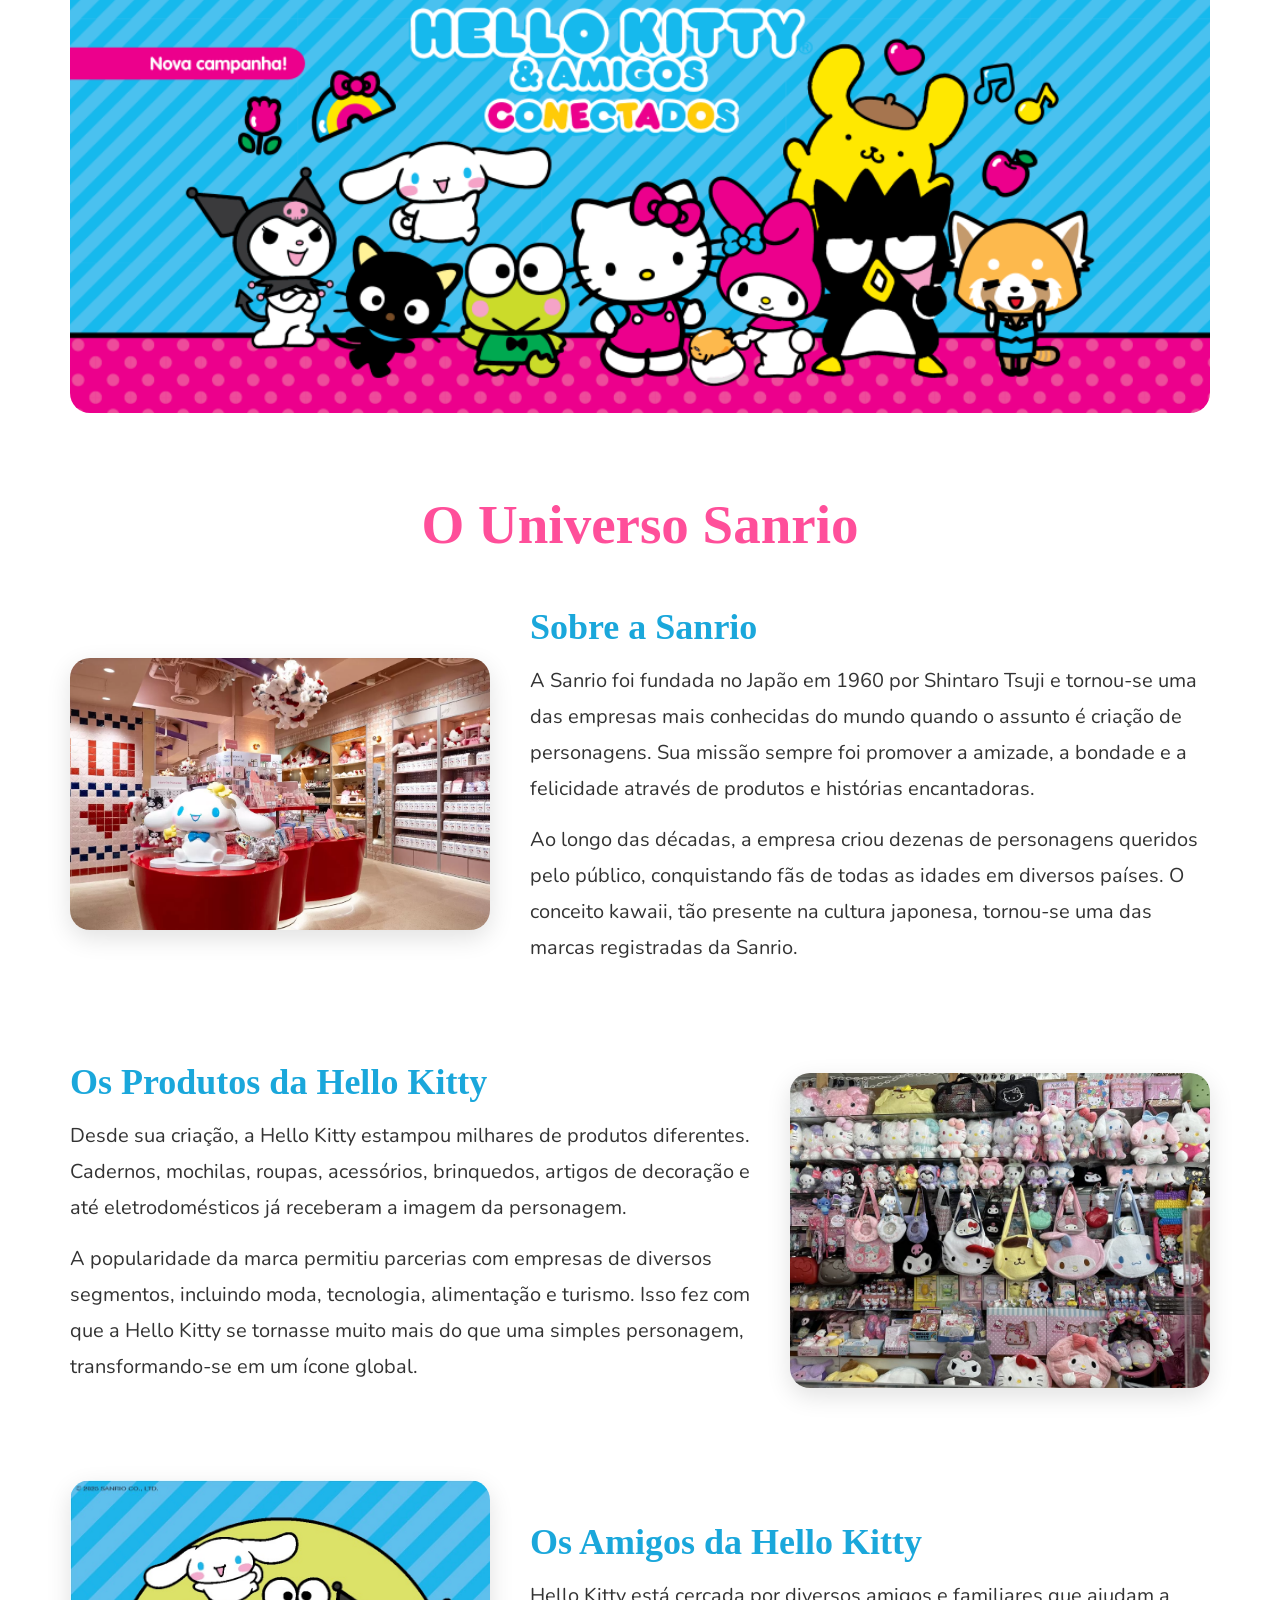
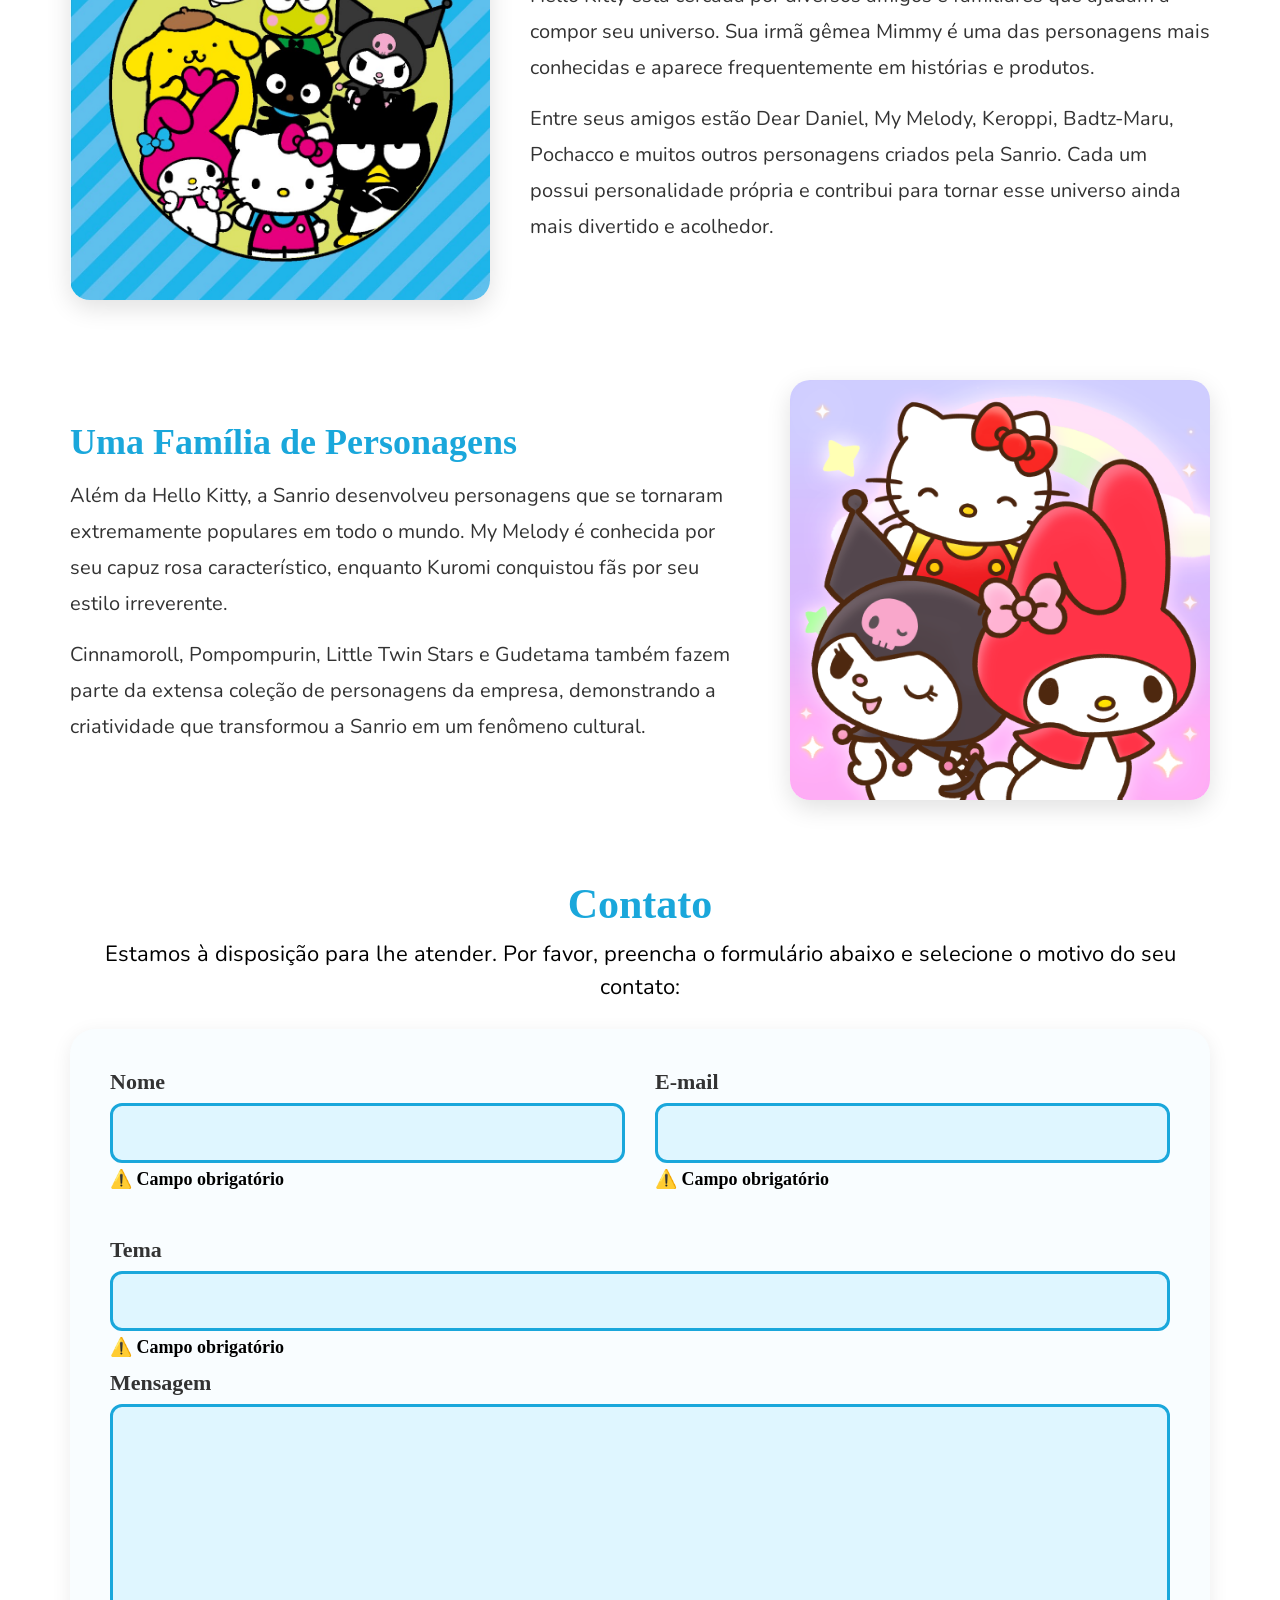
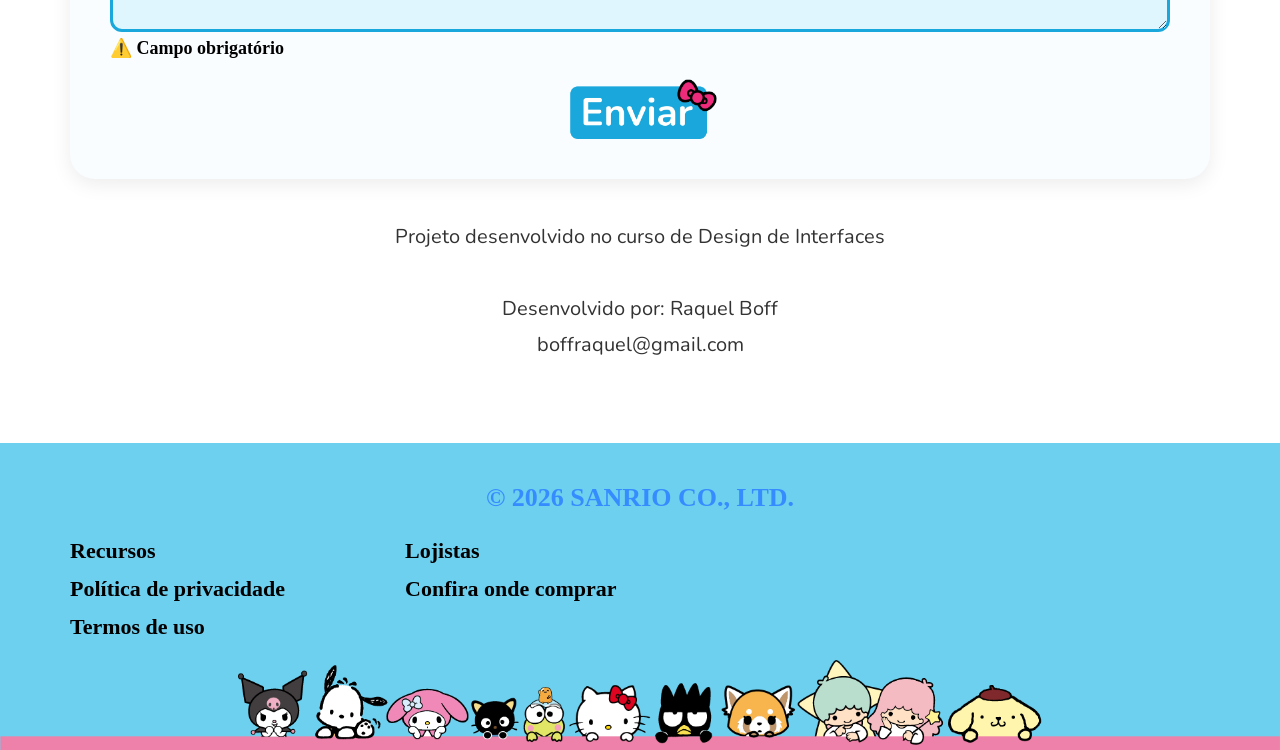
==== commit 26b16321: "adicionado jogo da memoria" ====
--- a/index.html
+++ b/index.html
@@ -31,9 +31,9 @@
     <nav class="menu">
 
         <div class="linha-menu">
-            <a href="#">Sobre a Sanrio</a>
+            <a href="index.html">Sobre a Sanrio</a>
             <a href="personagens.html">Personagens</a>
-            <a href="jogo.html">Jogo</a>
+            <a href="jogosmenu.html">Jogos</a>
             <a href="teste.html">Teste</a>
         </div>
 
@@ -402,19 +402,17 @@
     <div class="informacoes-contato">
 
         <p>
-            Telefone para contato: +55 11 3515-5150
+            Projeto desenvolvido no curso de Design de Interfaces
         </p>
 
         <br>
 
         <p>
-            Para assuntos relacionados à Assessoria de Imprensa,
-            entre em contato com:
+            Desenvolvido por: Raquel Boff
         </p>
 
         <p>
-            Dezoito Comunicação:
-            thaiane.muniz@dezoitocom.com.br
+            boffraquel@gmail.com
         </p>
 
     </div>
--- a/style.css
+++ b/style.css
@@ -270,6 +270,128 @@
     color:#333;
 
     margin-bottom:15px;
+}
+
+/* =========================
+   PERSONAGENS
+========================= */
+
+.personagens-page{
+    max-width:1200px;
+    margin:60px auto;
+    padding:0 30px;
+}
+
+.personagens-page h1{
+    text-align:center;
+    font-size:55px;
+    color:#ff4f9a;
+    margin-bottom:15px;
+}
+
+.subtitulo-personagens{
+    text-align:center;
+    font-family:"Nunito", sans-serif;
+    font-size:22px;
+    color:#555;
+    margin-bottom:35px;
+}
+
+.galeria-personagens{
+    display:grid;
+    grid-template-columns:repeat(5, minmax(0, 1fr));
+    gap:24px;
+    margin-bottom:28px;
+}
+
+.personagem-card{
+    border:none;
+    background:linear-gradient(145deg, #fff7fb, #ffe8f0);
+    border:3px solid #ffd0e3;
+    border-radius:24px;
+    padding:16px;
+    display:flex;
+    align-items:center;
+    justify-content:center;
+    min-height:220px;
+    box-shadow:0 10px 25px rgba(0,0,0,.08);
+    transition:transform .25s ease, box-shadow .25s ease, border-color .25s ease;
+}
+
+.personagem-card:hover,
+.personagem-card.ativo{
+    transform:translateY(-8px) scale(1.02);
+    border-color:#ff4f9a;
+    box-shadow:0 16px 30px rgba(255, 79, 154, .18);
+}
+
+.personagem-card img{
+    width:100%;
+    max-width:170px;
+    height:auto;
+    object-fit:contain;
+    filter:drop-shadow(0 8px 16px rgba(0,0,0,.12));
+    transition:transform .25s ease;
+}
+
+.personagem-card:hover img,
+.personagem-card.ativo img{
+    transform:scale(1.05);
+}
+
+.detalhe-personagem{
+    background:linear-gradient(120deg, #fff8fc 0%, #f1fbff 100%);
+    border:3px solid #8ed8f6;
+    border-radius:28px;
+    padding:0 32px;
+    box-shadow:0 12px 30px rgba(0,0,0,.08);
+    max-height:0;
+    overflow:hidden;
+    opacity:0;
+    transition:max-height .4s ease, opacity .4s ease, padding .4s ease;
+}
+
+.detalhe-personagem.visivel{
+    max-height:260px;
+    opacity:1;
+    padding:28px 32px;
+}
+
+.detalhe-personagem h2{
+    color:#1aa7db;
+    font-size:34px;
+    margin-bottom:12px;
+}
+
+.detalhe-personagem p{
+    font-family:"Nunito", sans-serif;
+    font-size:20px;
+    line-height:1.8;
+    color:#444;
+}
+
+@media (max-width: 1024px){
+    .galeria-personagens{
+        grid-template-columns:repeat(3, minmax(0, 1fr));
+    }
+}
+
+@media (max-width: 600px){
+    .galeria-personagens{
+        grid-template-columns:repeat(2, minmax(0, 1fr));
+    }
+
+    .personagem-card{
+        min-height:180px;
+    }
+
+    .detalhe-personagem h2{
+        font-size:28px;
+    }
+
+    .detalhe-personagem p{
+        font-size:18px;
+    }
 }
 
 /* =========================
@@ -716,4 +838,5 @@
     background:#0d87b3;
 
     transform:translateY(-3px);
-}+}
+
